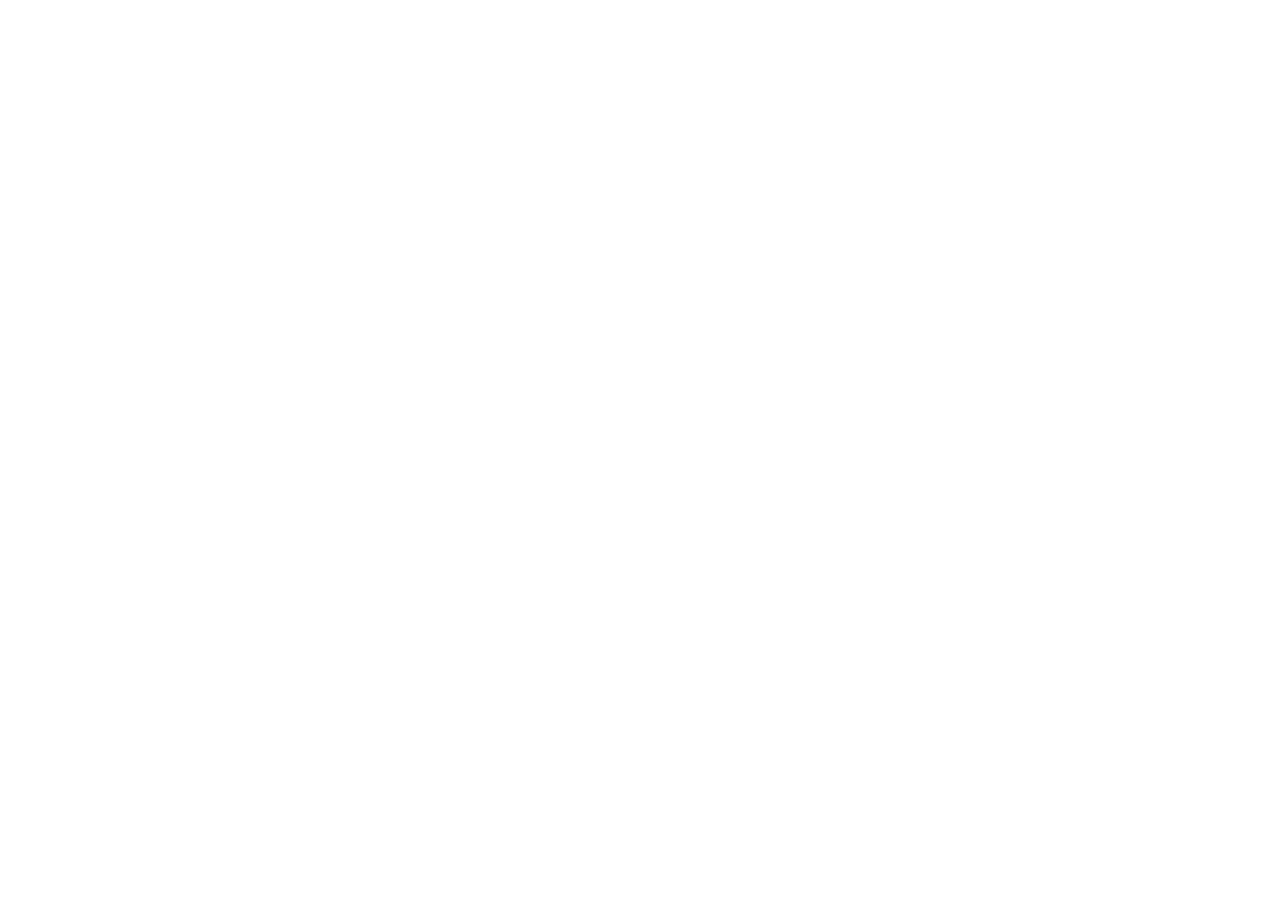
==== index1.html @ 04bc7d17 "change" ====
<!DOCTYPE html>
<html lang="en">

<head>
    <meta charset="UTF-8">
    <meta name="viewport" content="width=+, initial-scale=1.0">
    <title>Document</title>
    <link rel="stylesheet" href="./assets/css/style1.css">
    <link href="https://cdn.jsdelivr.net/npm/bootstrap@5.3.2/dist/css/bootstrap.min.css" rel="stylesheet"
        integrity="sha384-T3c6CoIi6uLrA9TneNEoa7RxnatzjcDSCmG1MXxSR1GAsXEV/Dwwykc2MPK8M2HN" crossorigin="anonymous">
</head>

<body>





    <script src="https://cdn.jsdelivr.net/npm/bootstrap@5.3.2/dist/js/bootstrap.bundle.min.js"
        integrity="sha384-C6RzsynM9kWDrMNeT87bh95OGNyZPhcTNXj1NW7RuBCsyN/o0jlpcV8Qyq46cDfL"
        crossorigin="anonymous"></script>
</body>

</html>
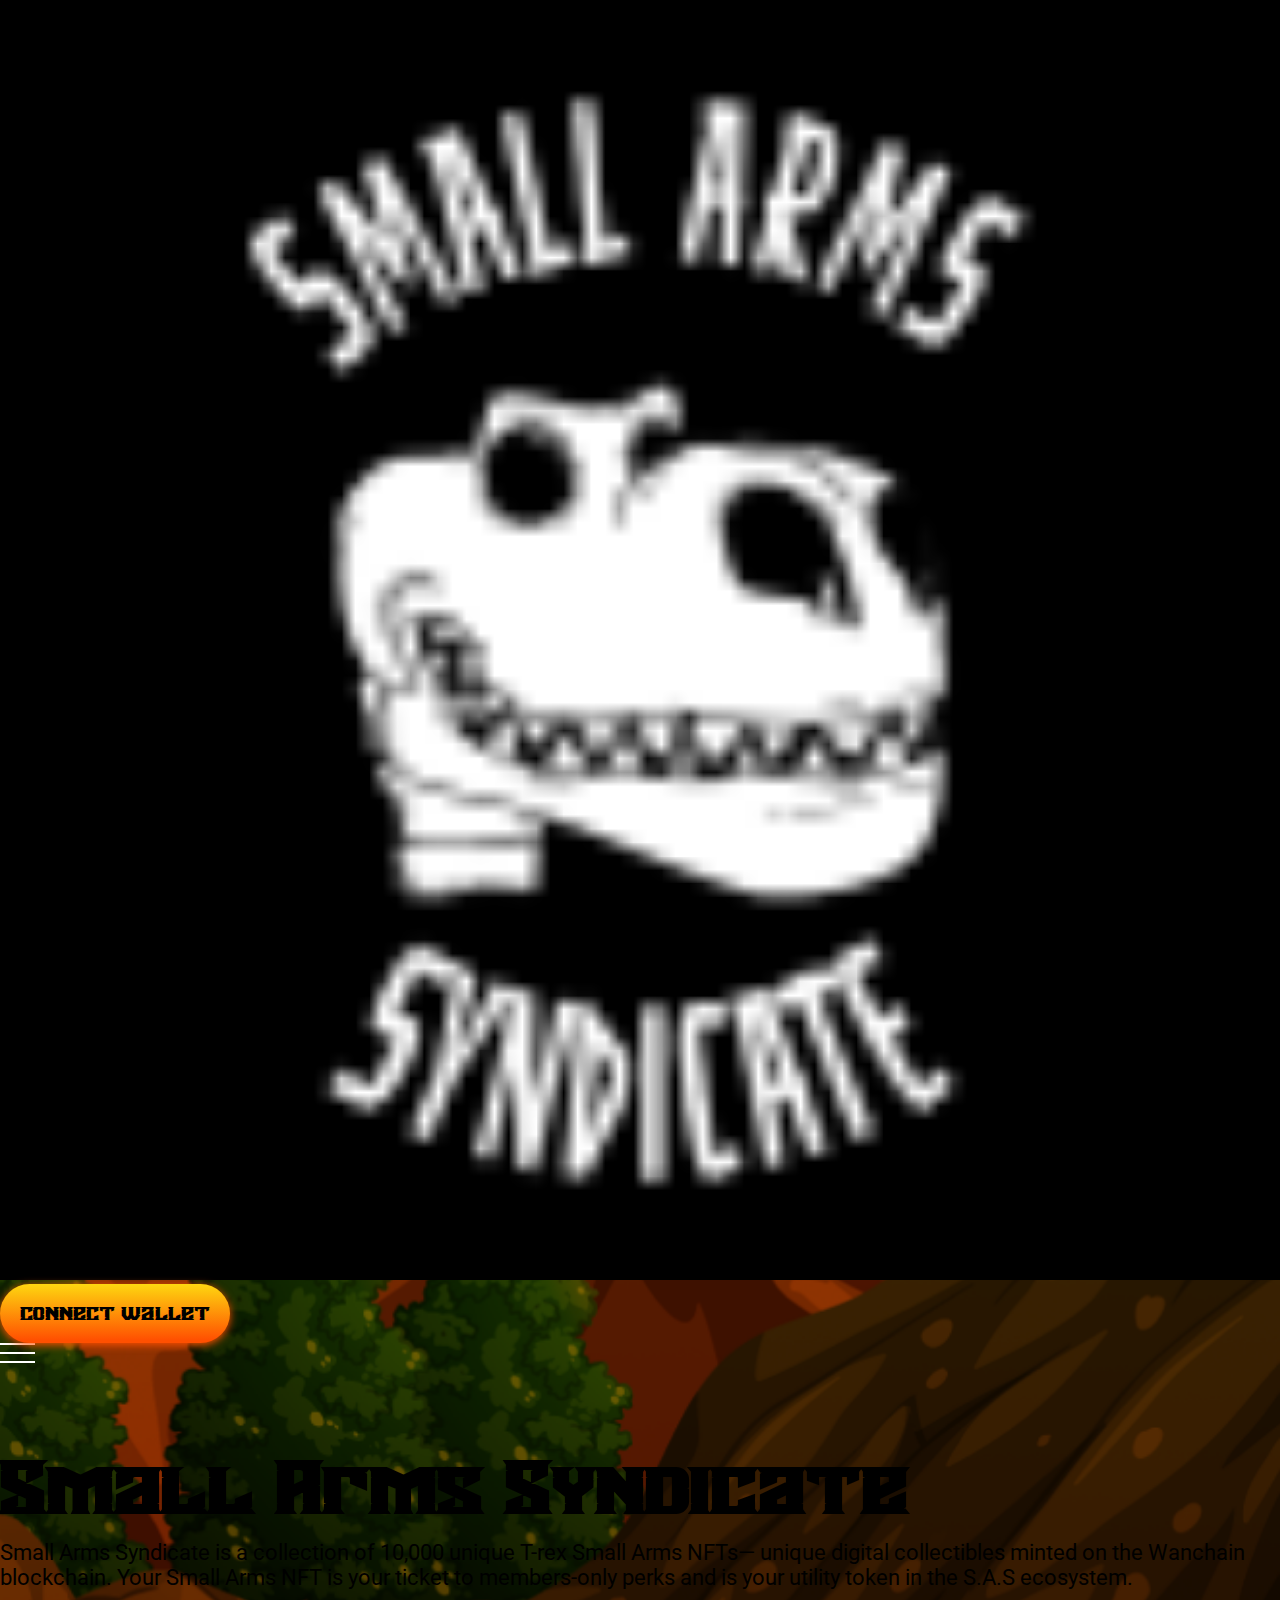
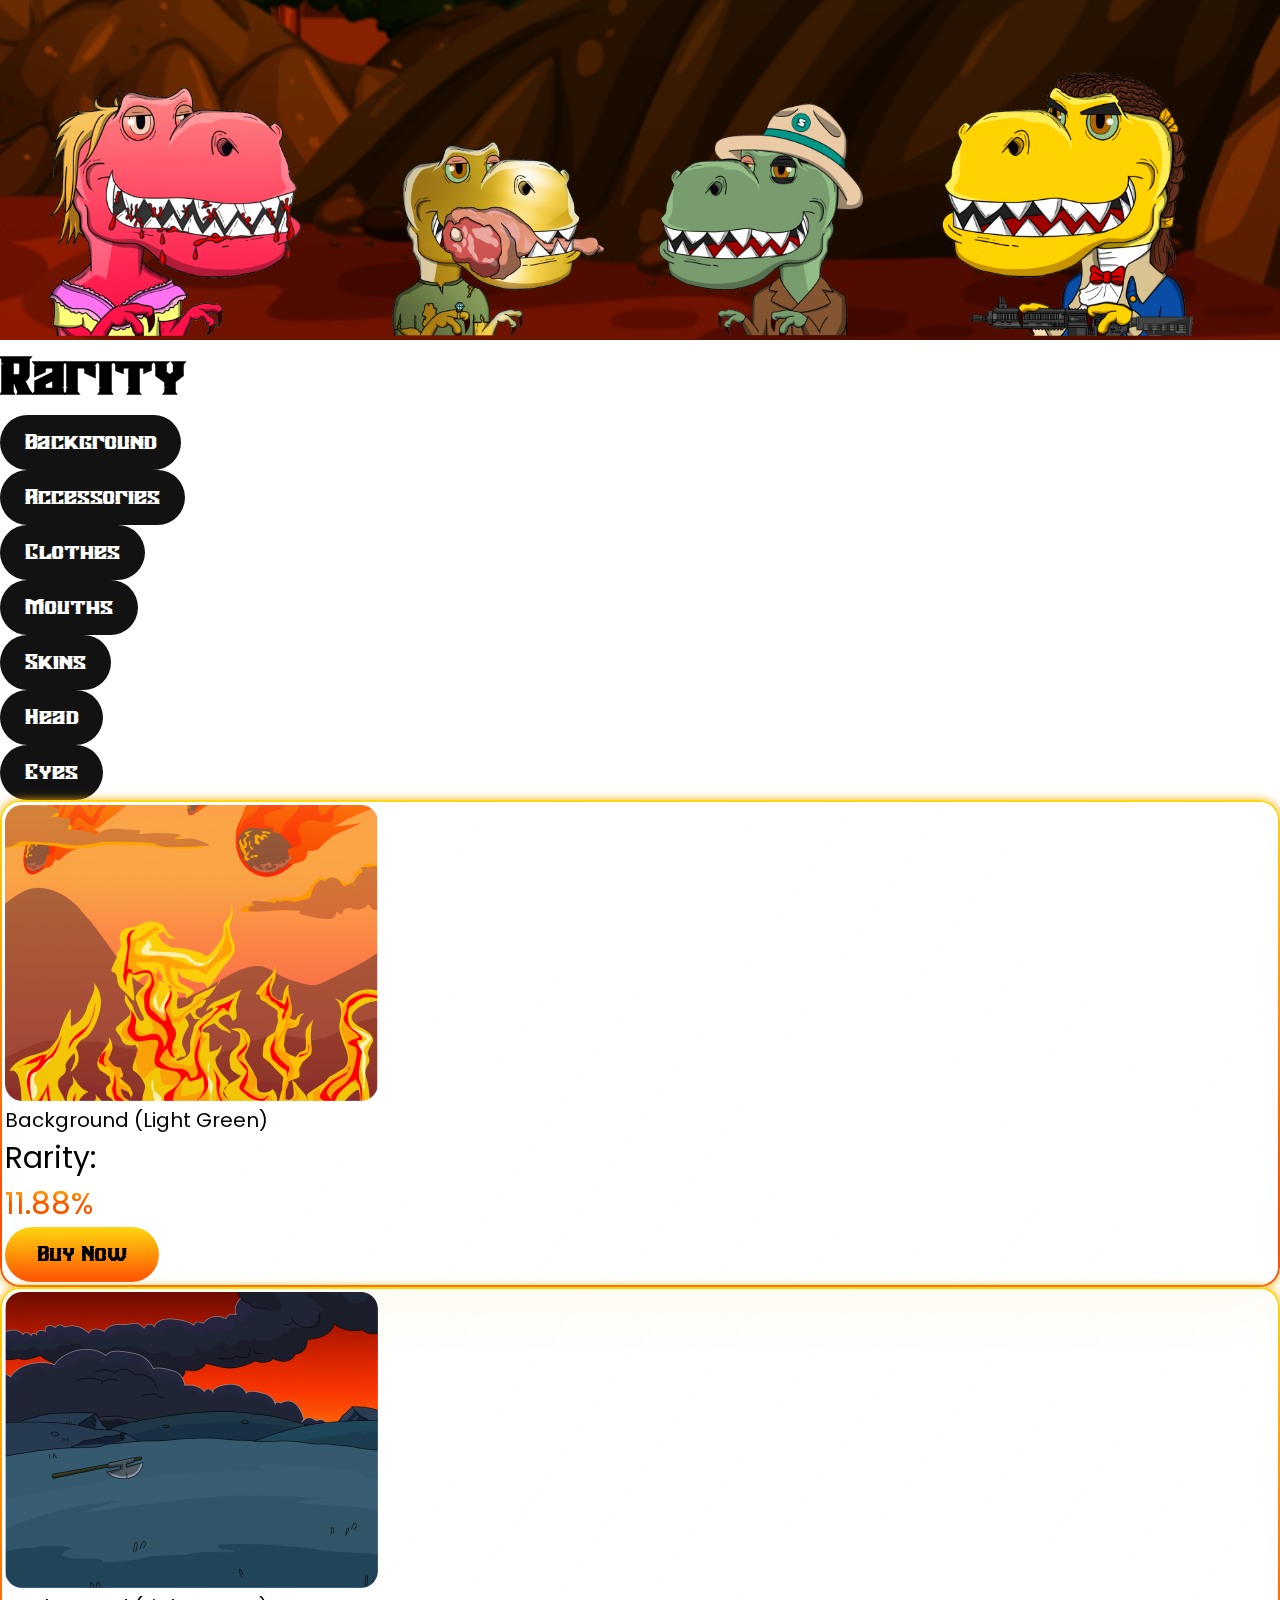
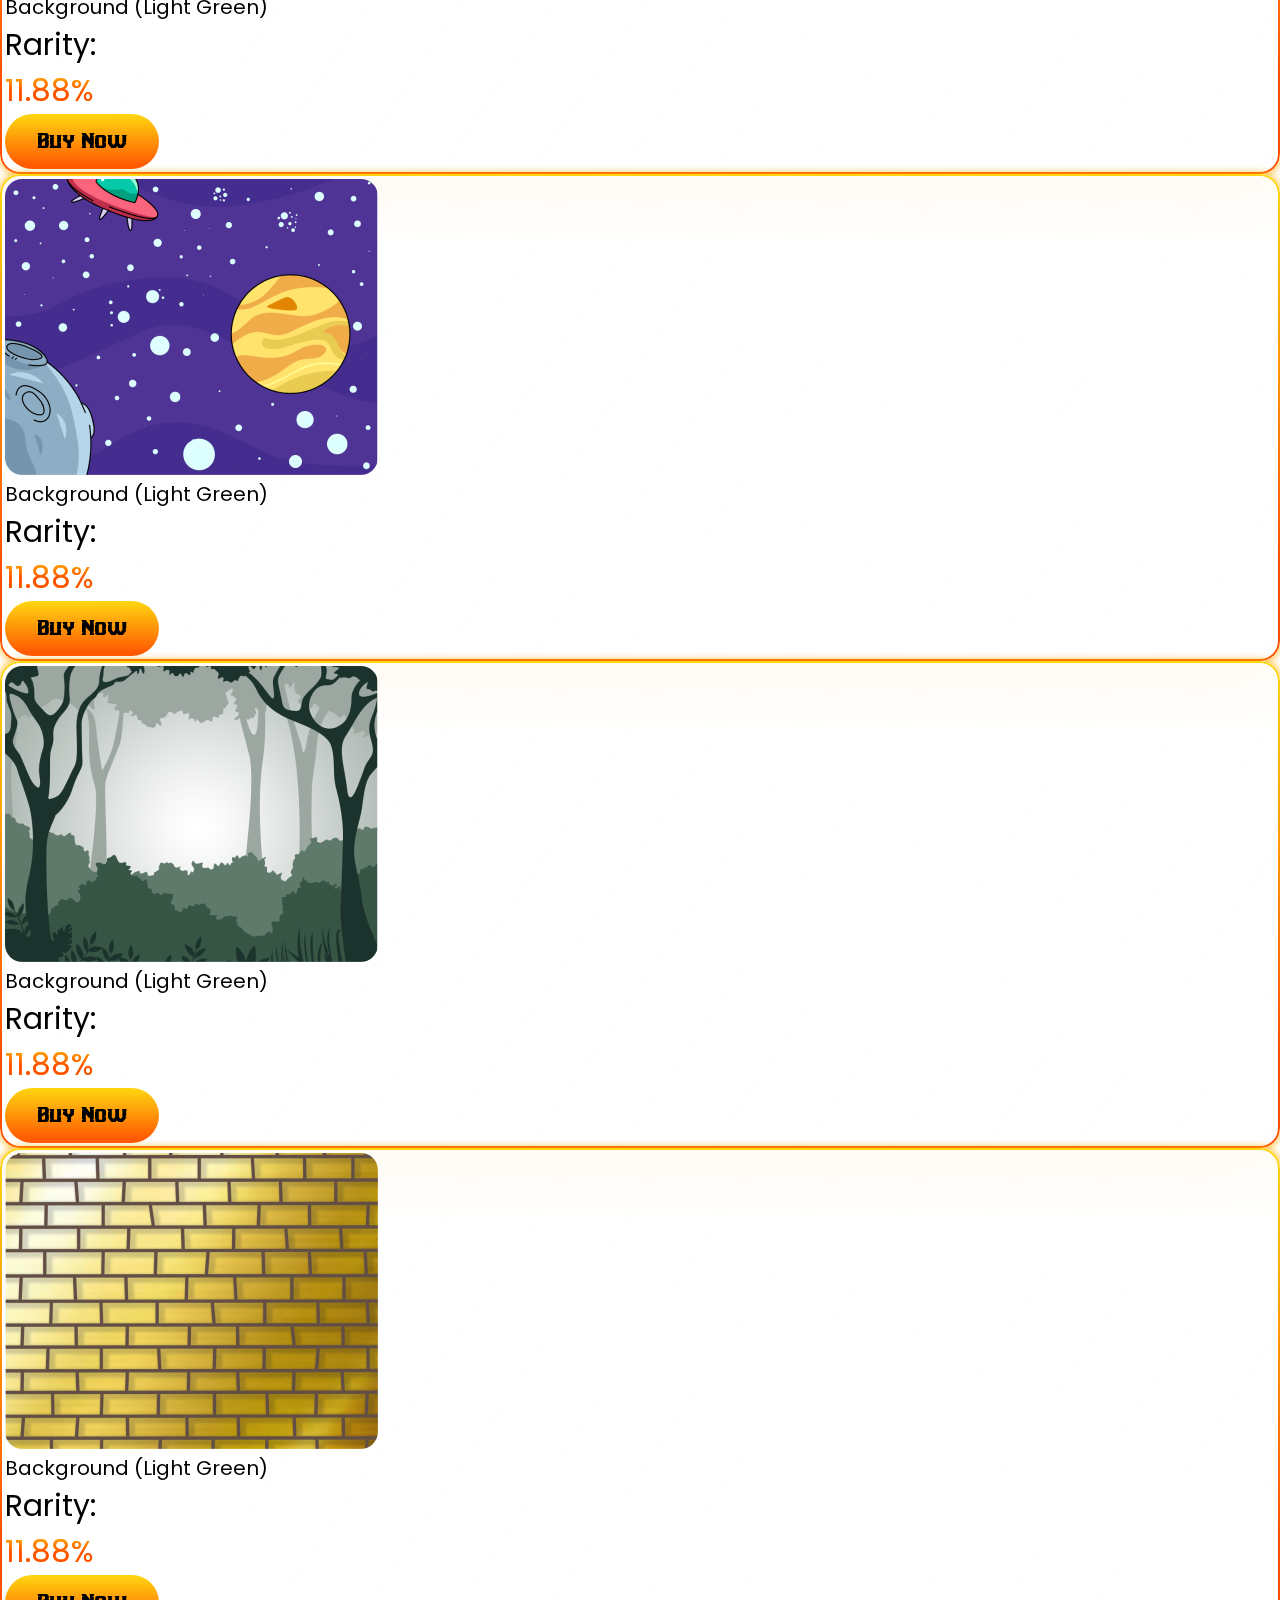
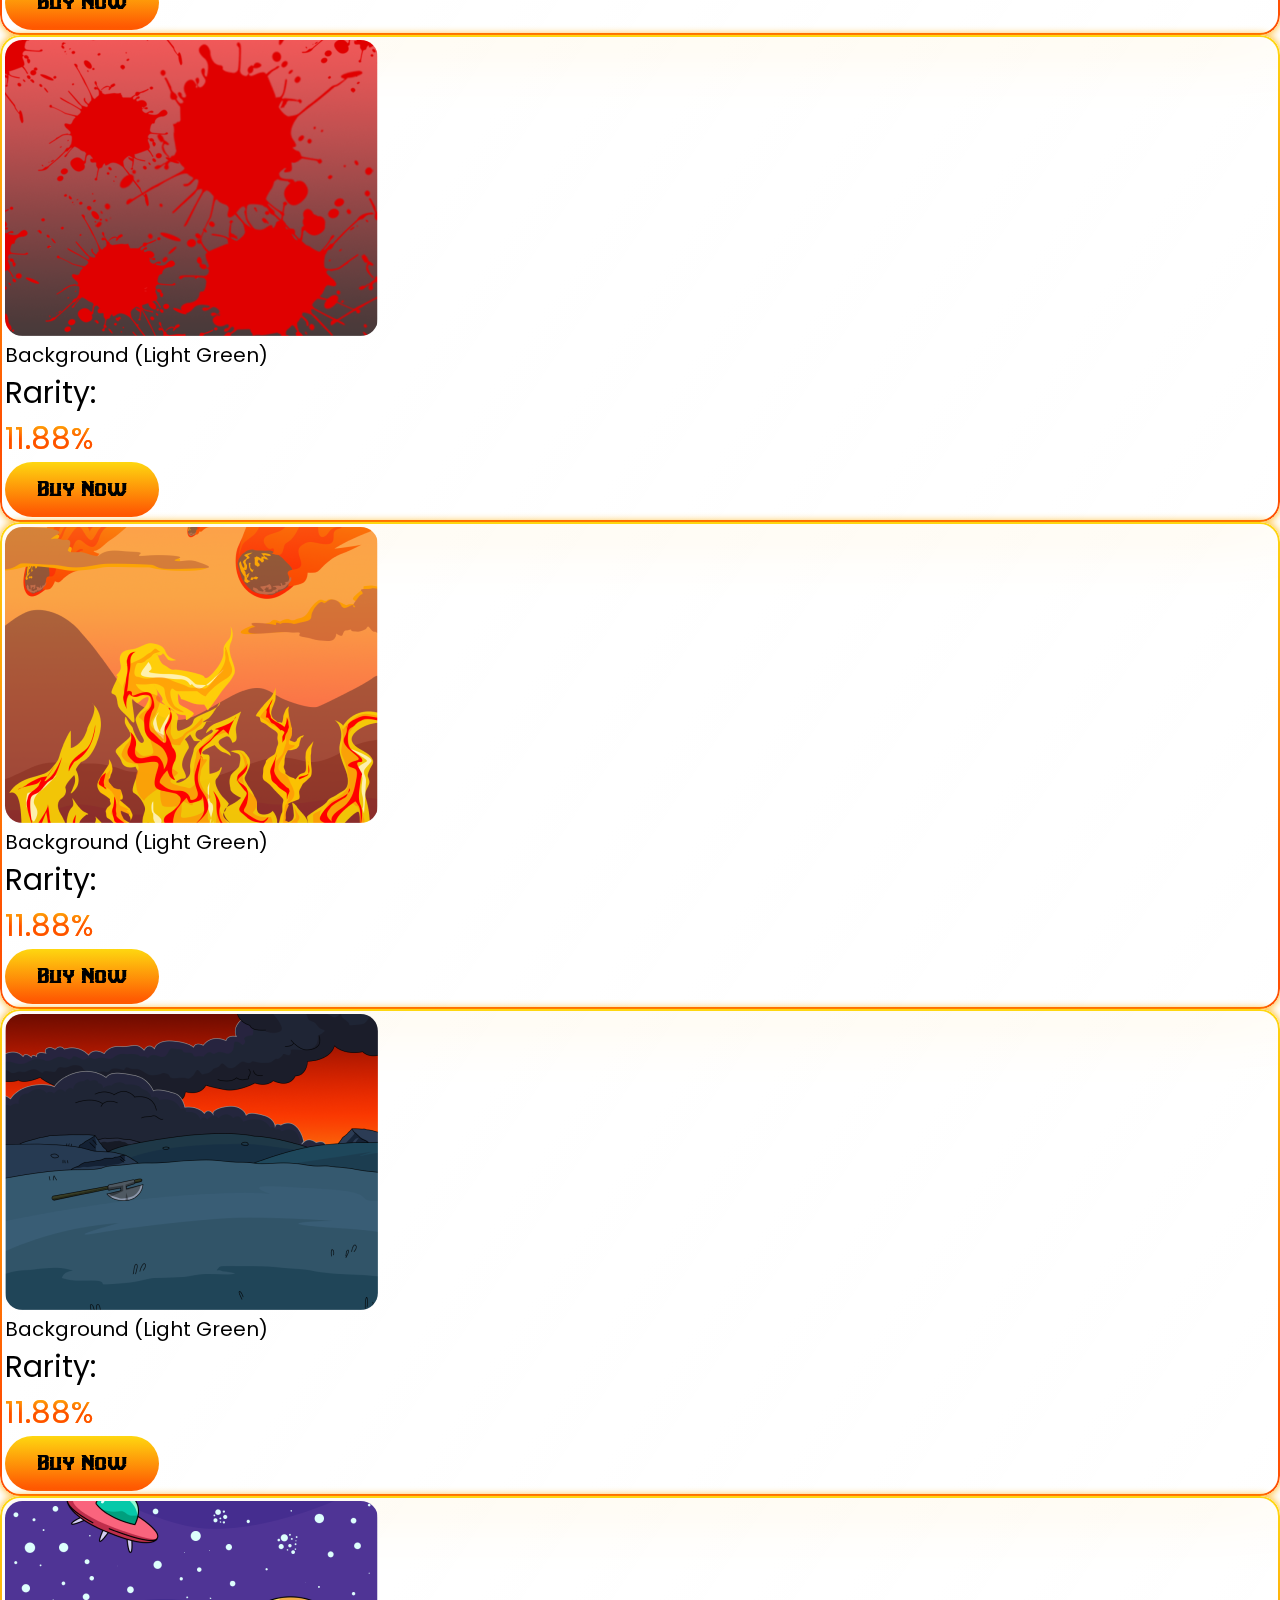
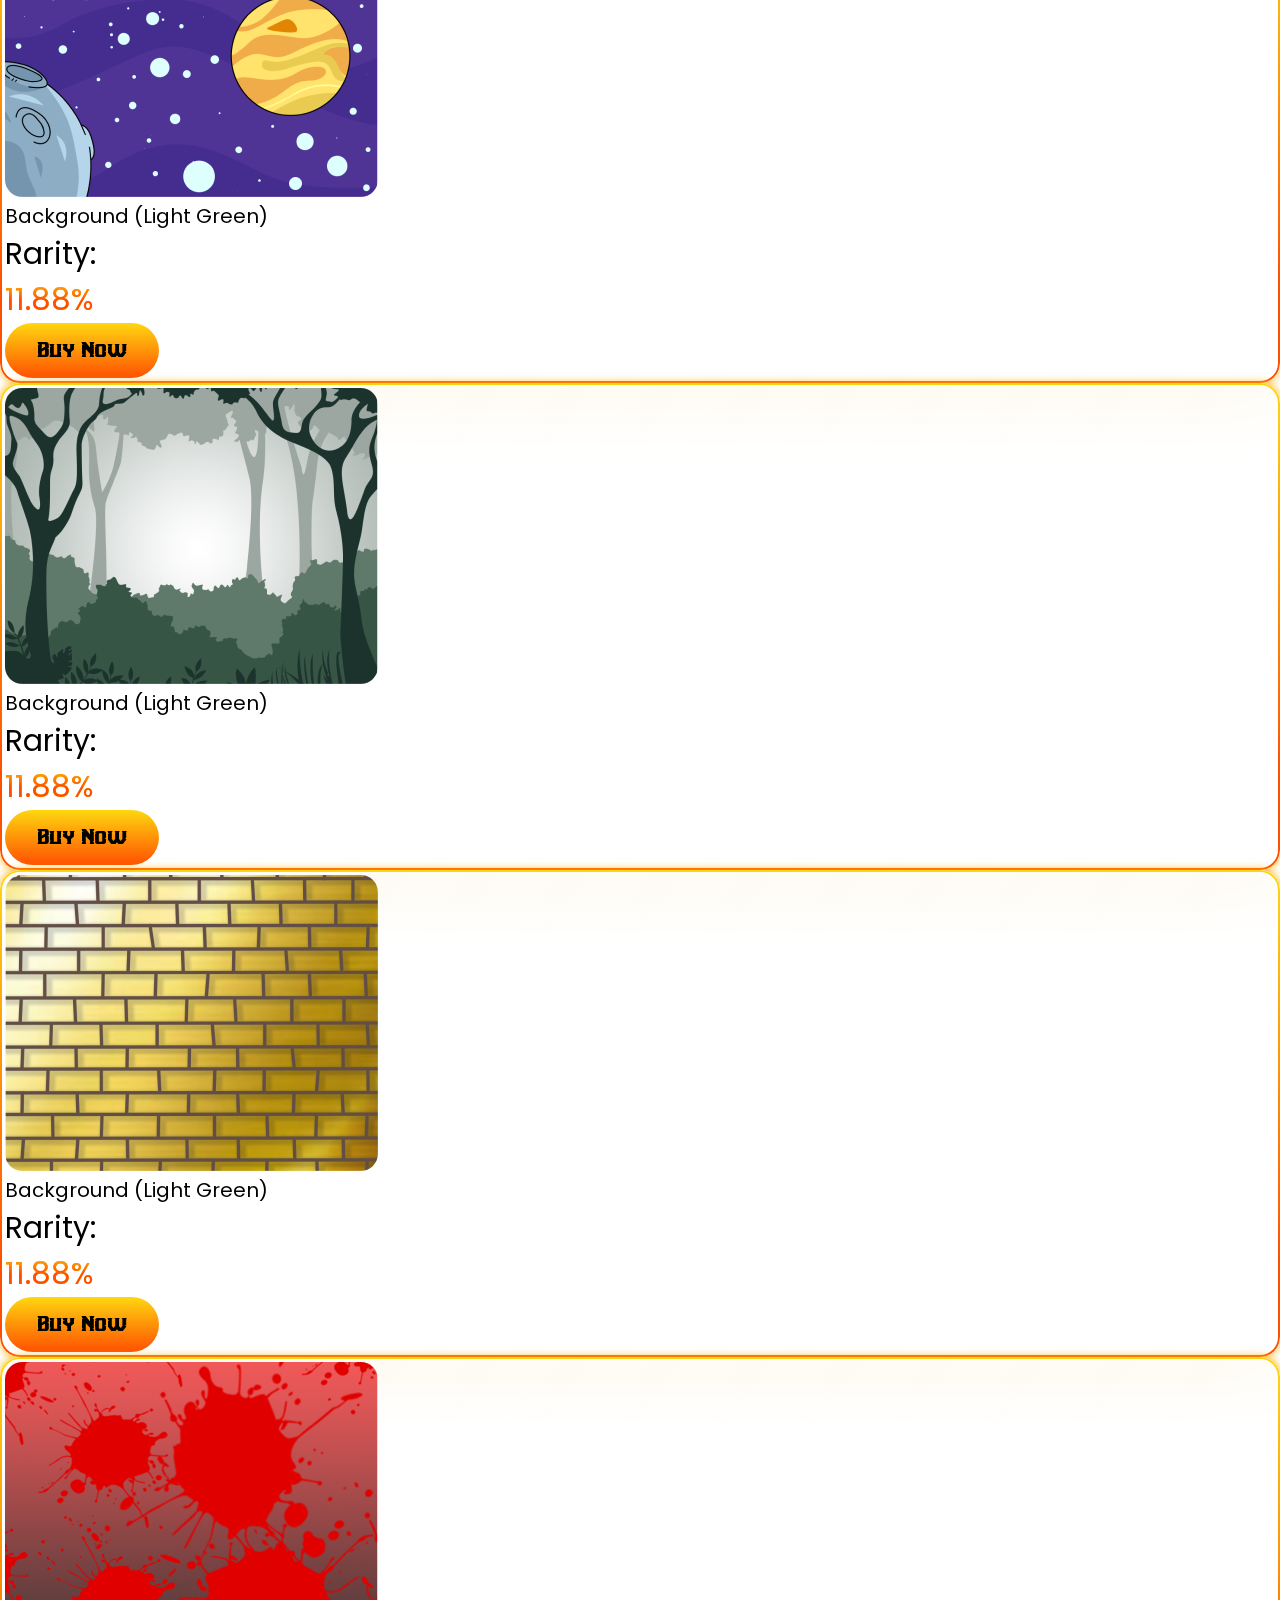
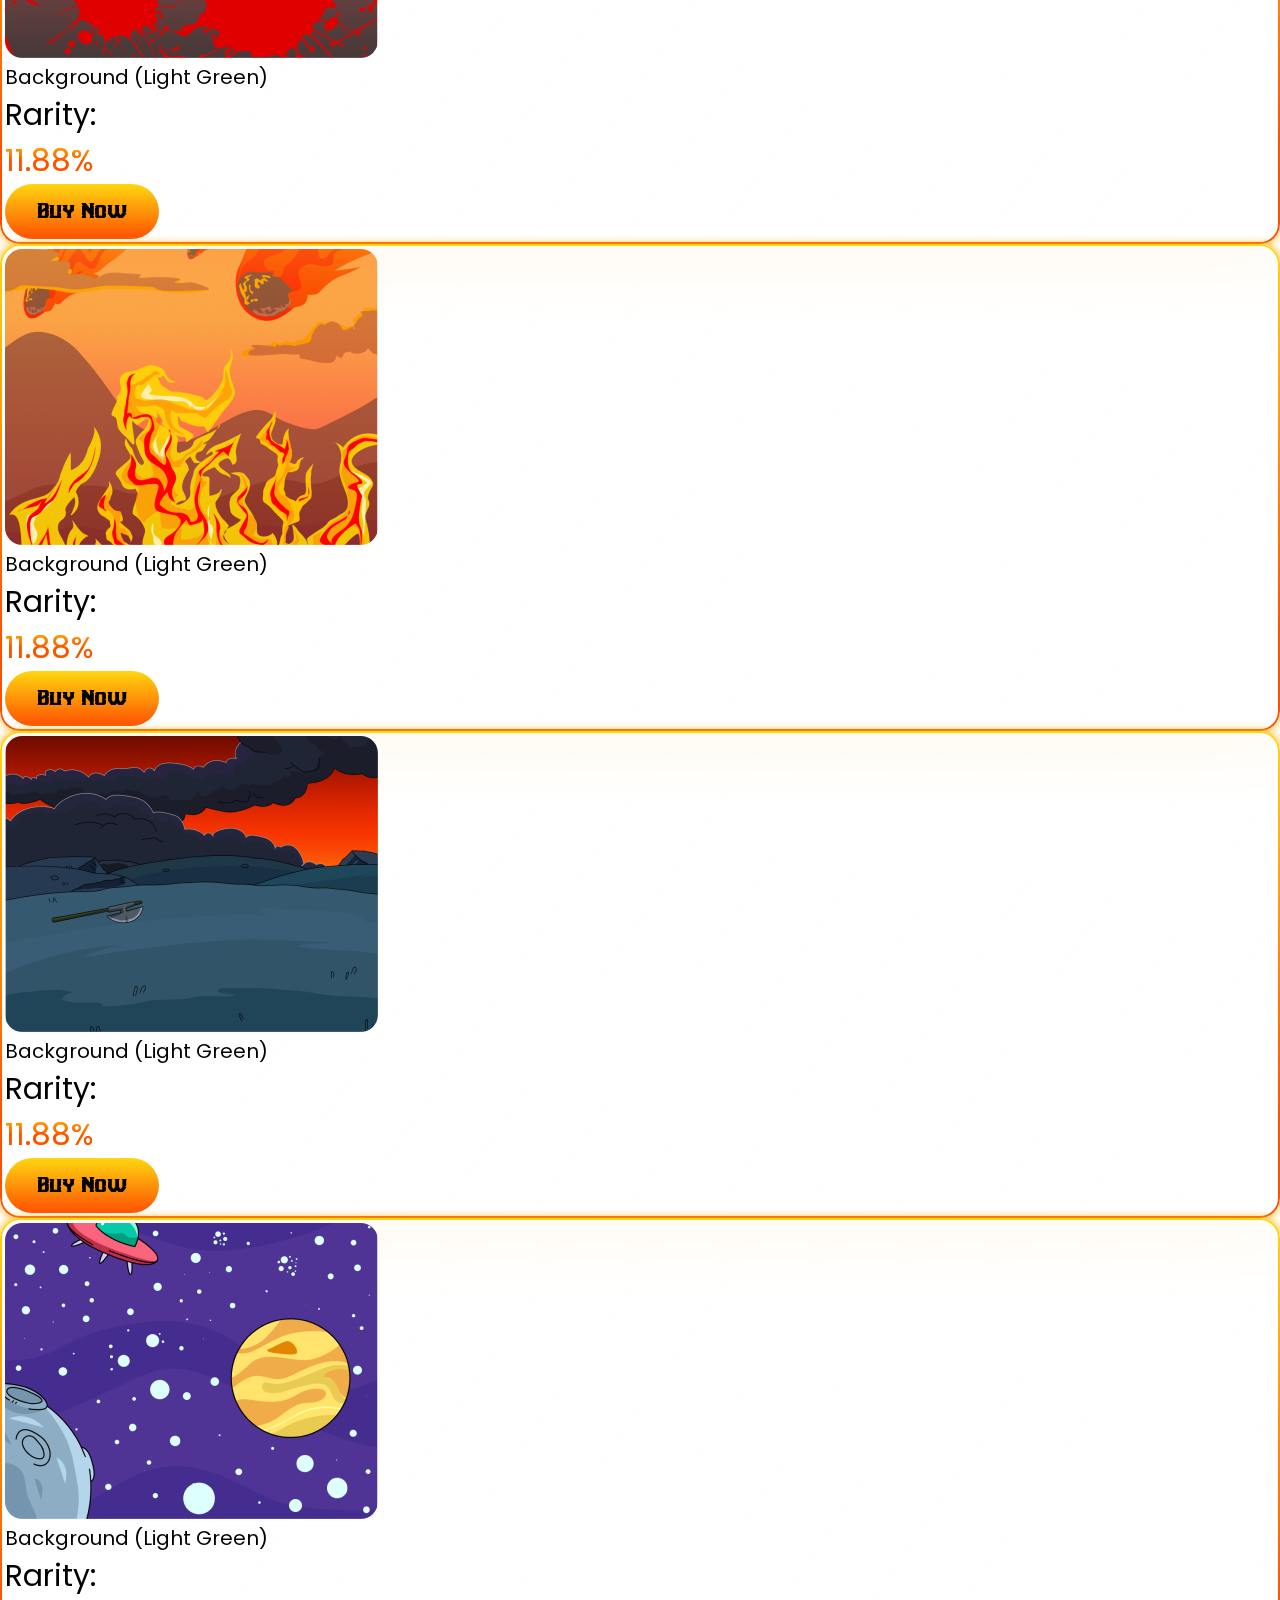
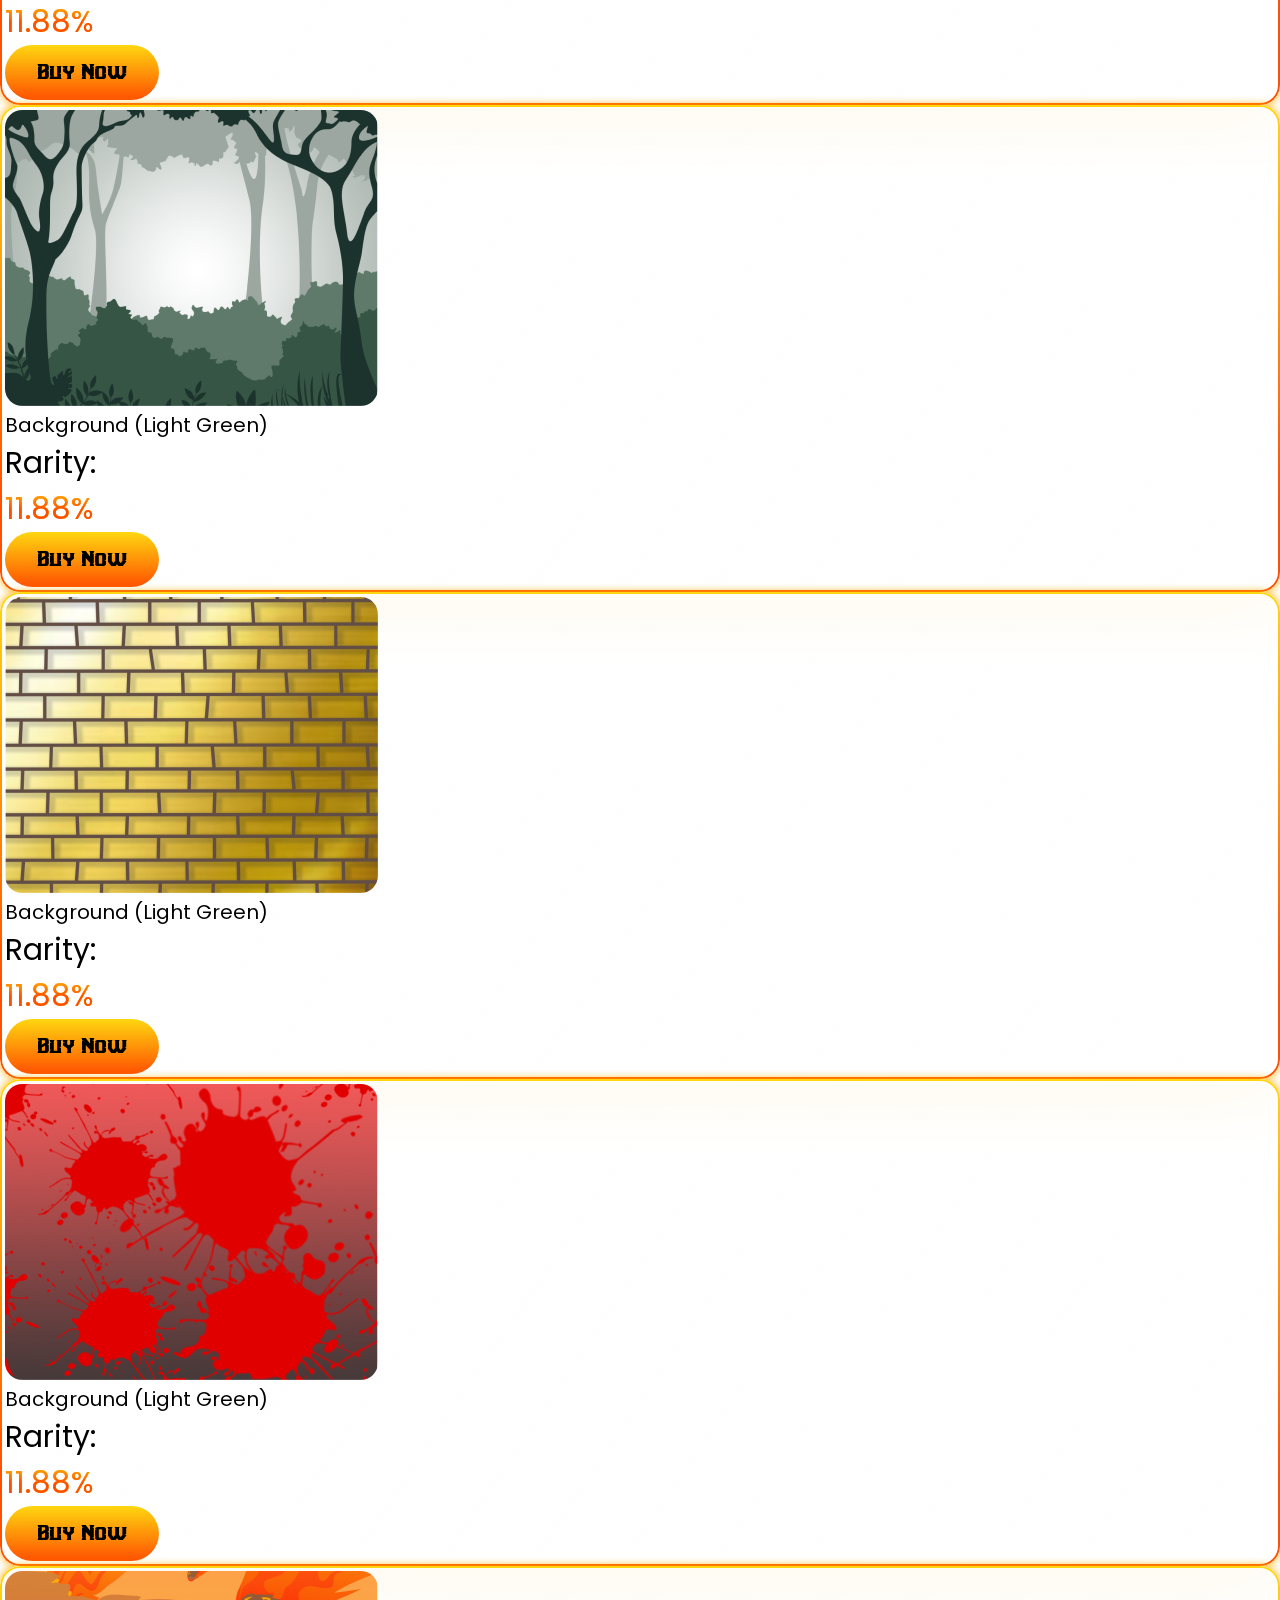
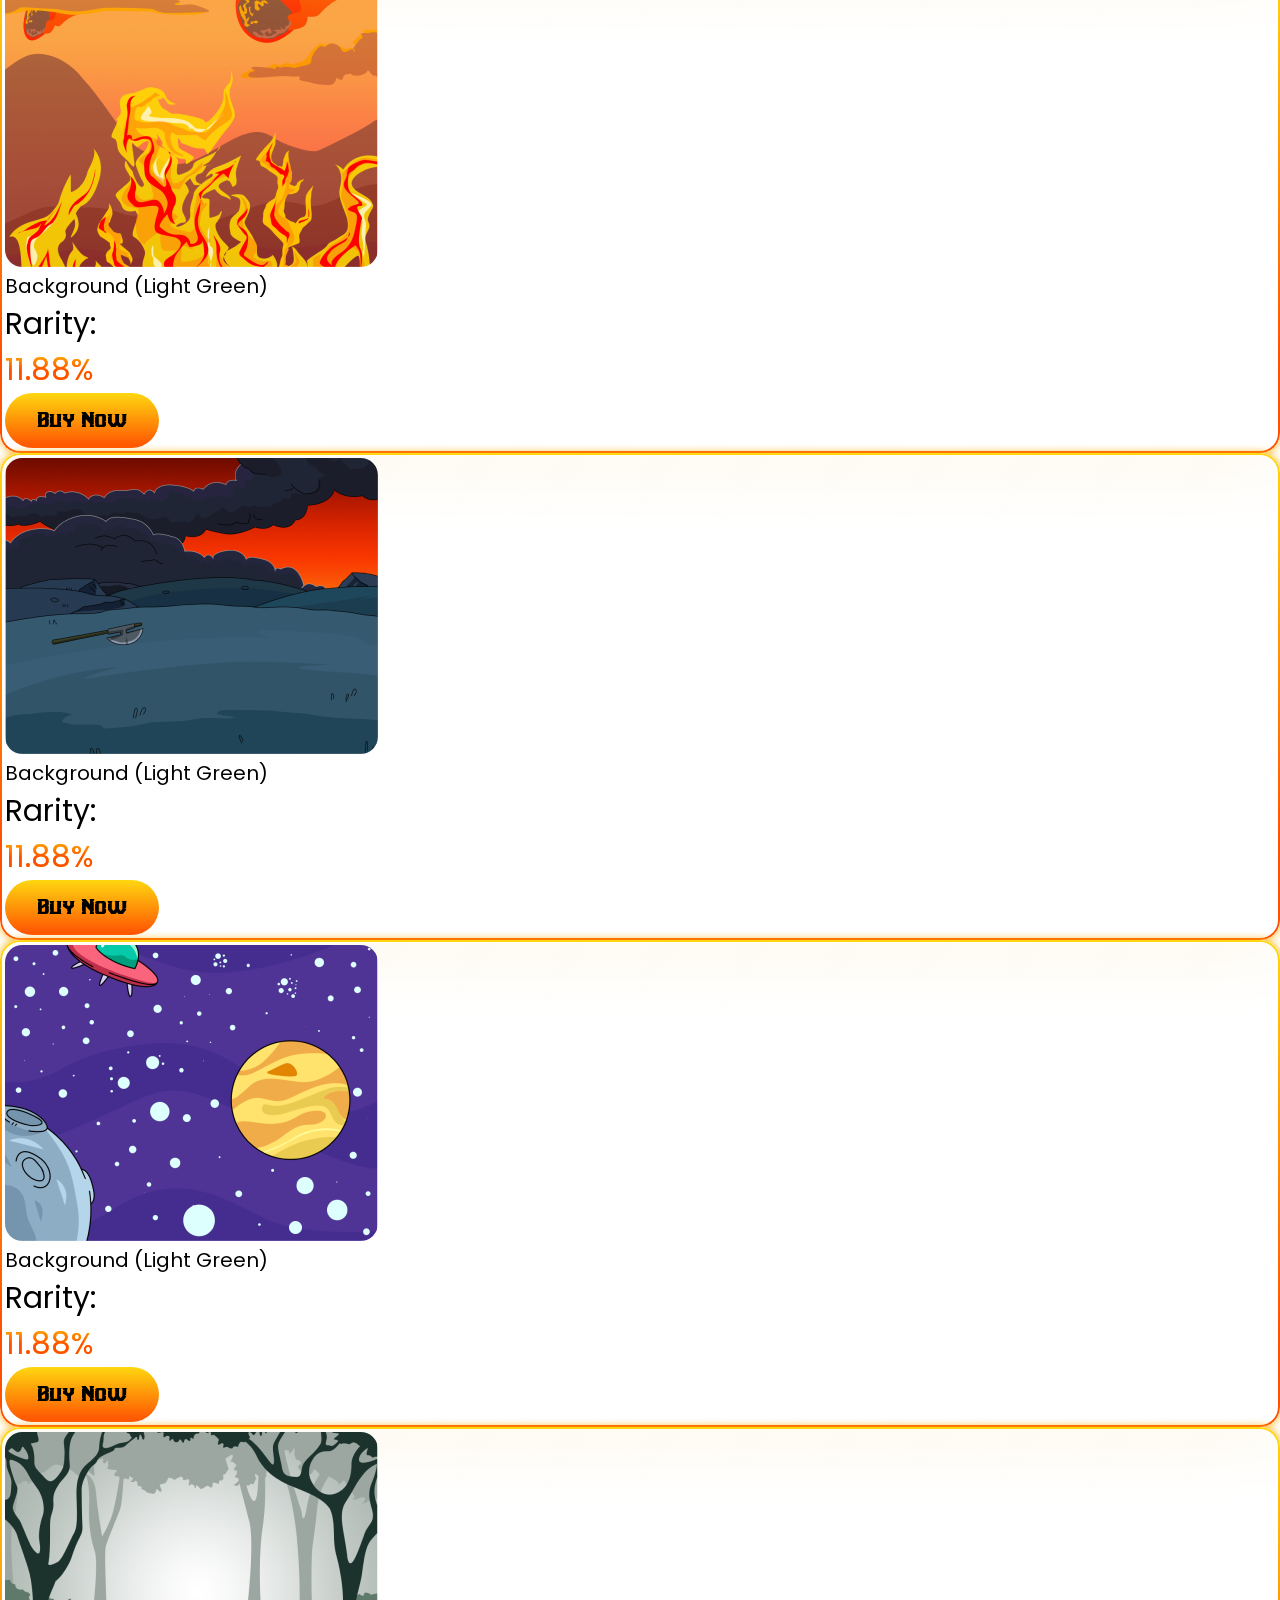
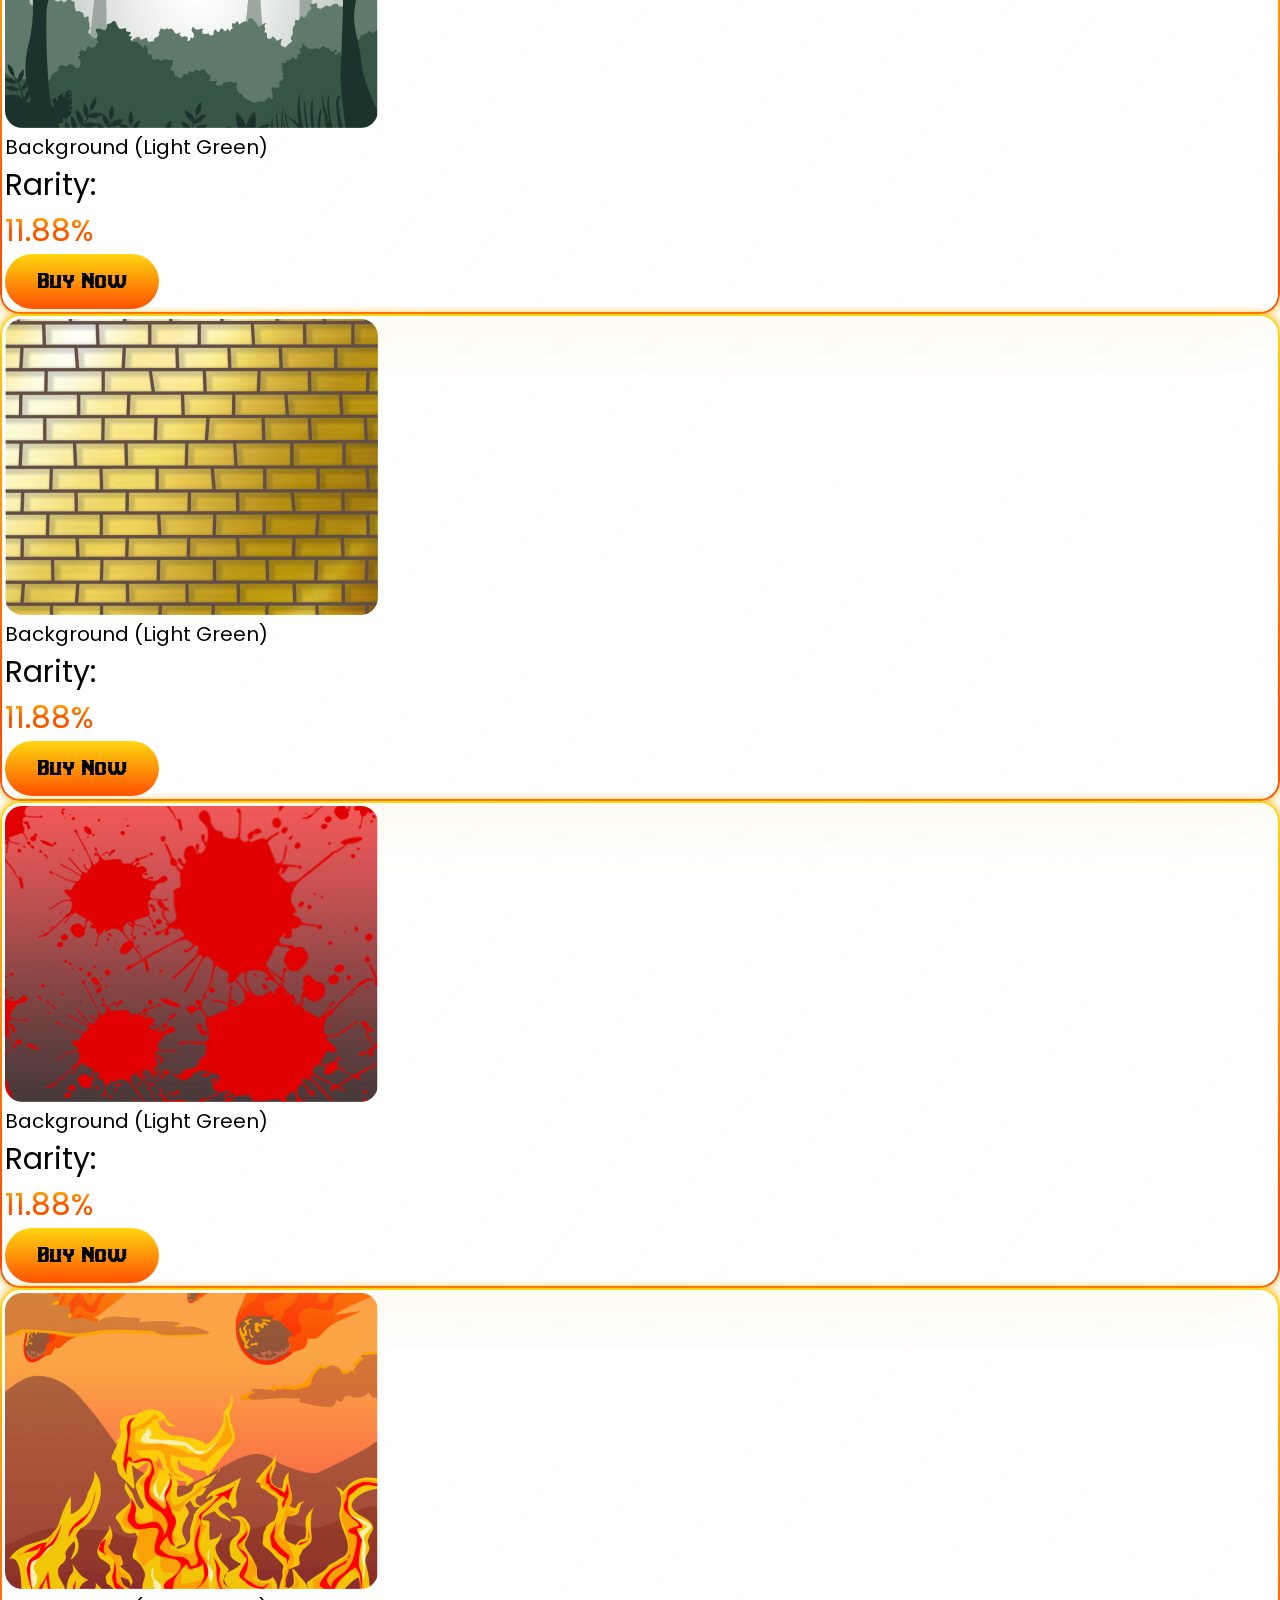
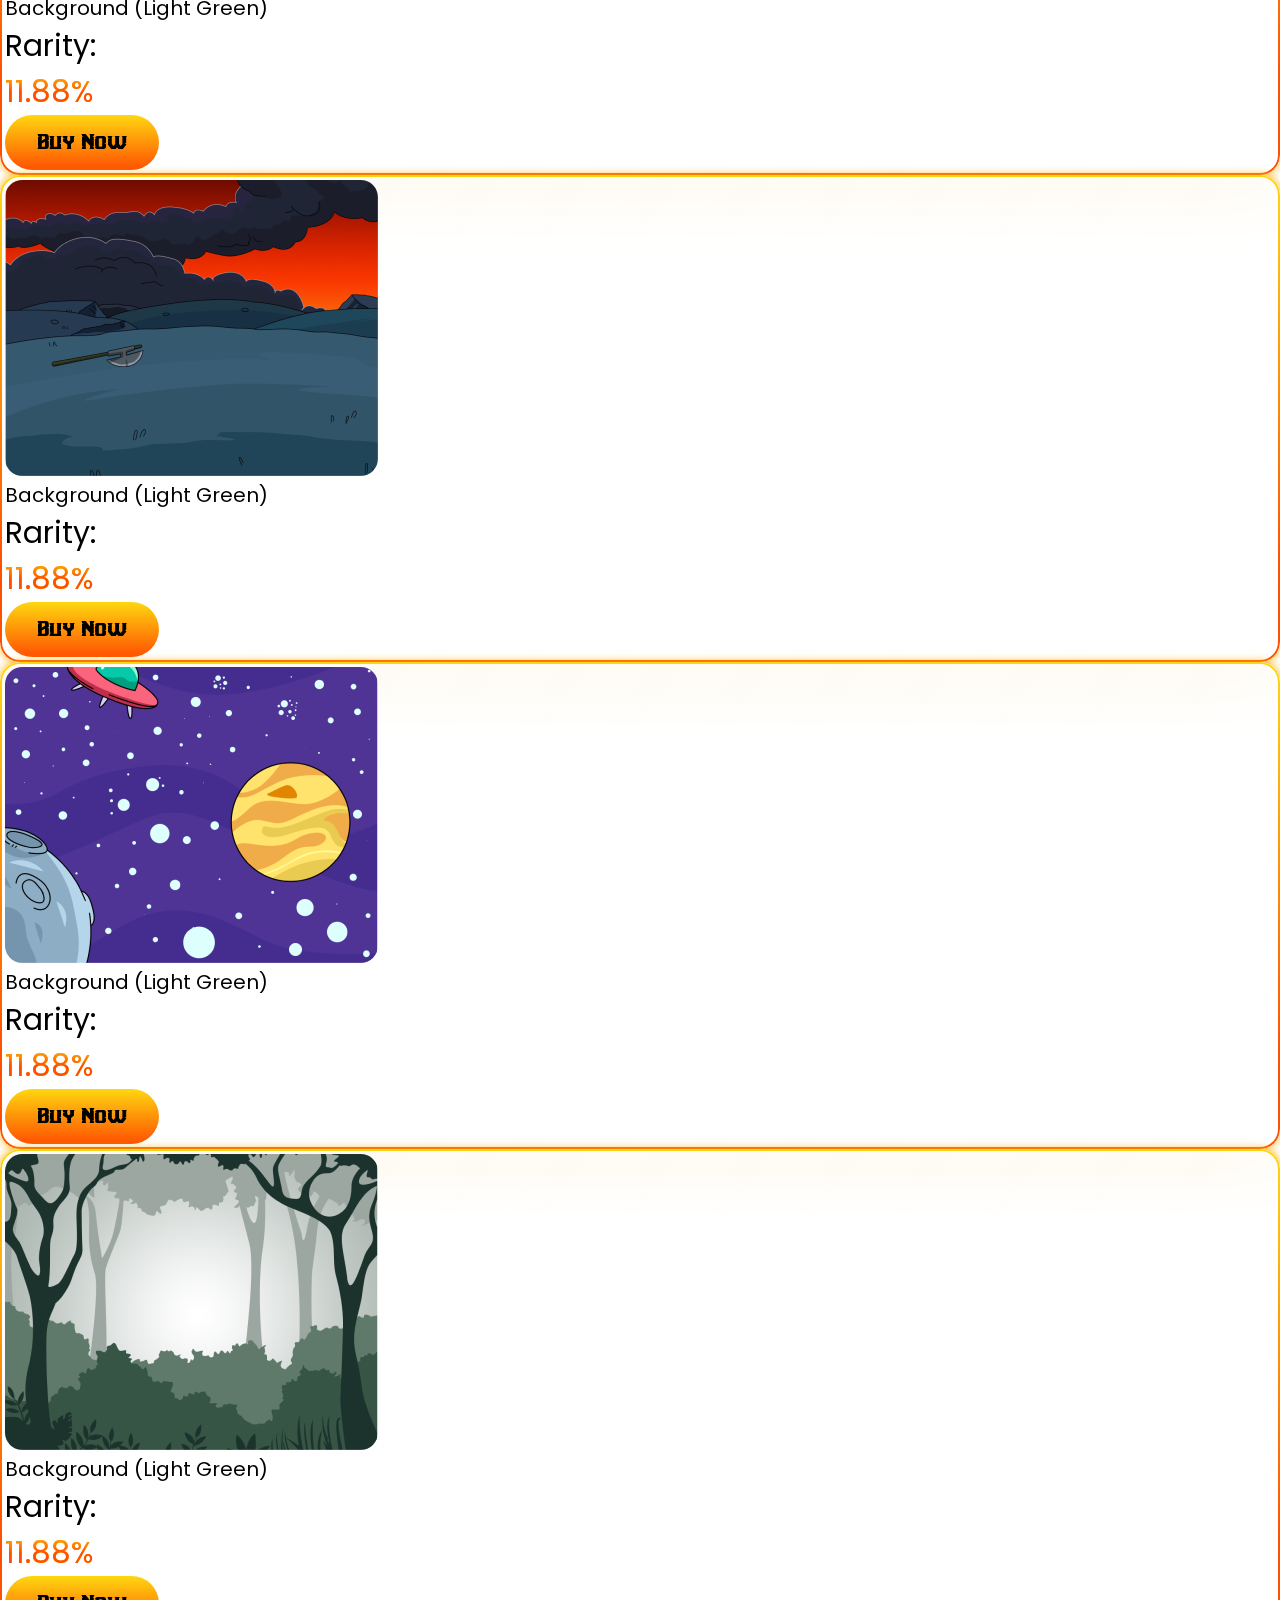
==== commit 067c2cdf: "secction-added" ====
--- a/index1.html
+++ b/index1.html
@@ -3,14 +3,983 @@
 
 <head>
     <meta charset="UTF-8">
-    <meta name="viewport" content="width=+, initial-scale=1.0">
-    <title>Document</title>
+    <meta name="viewport" content="width=device-width, initial-scale=1.0">
+    <title>Small-Arms-Syndicate</title>
     <link rel="stylesheet" href="./assets/css/style1.css">
+    <link rel="stylesheet" href="./assets/css/root.css">
     <link href="https://cdn.jsdelivr.net/npm/bootstrap@5.3.2/dist/css/bootstrap.min.css" rel="stylesheet"
         integrity="sha384-T3c6CoIi6uLrA9TneNEoa7RxnatzjcDSCmG1MXxSR1GAsXEV/Dwwykc2MPK8M2HN" crossorigin="anonymous">
 </head>
 
 <body>
+    <header class="header-bg d-flex flex-column min-vh_100">
+        <nav class="nav-section bg-black position-sticky z-1">
+            <div class="container d-flex  align-items-center justify-content-between">
+                <a href="#"><img src="./assets/image/Logo1.png" alt="logo" class="w_100 nav-logo"></a>
+                <div class="d-flex align-items-center gap-75 navbar">
+                    <ul class="d-flex mb-0 ps-0 gap-35 align-items-center" id="navbar">
+                        <li><a href="#" class="fs_sm fw-normal text-white text-capitalize ff_primary position-relative underline">BUY A SAS</a></li>
+                        <li><a href="#" class="fs_sm fw-normal text-white text-capitalize ff_primary position-relative underline">RoadMap</a></li>
+                        <li><a href="#" class="fs_sm fw-normal text-white text-capitalize ff_primary position-relative underline">team</a></li>
+                        <li><a href="#" class="fs_sm fw-normal text-white text-capitalize ff_primary position-relative underline">Rarity</a></li>
+                        <li><a href="#" class="fs_sm fw-normal text-white text-capitalize ff_primary position-relative underline">Stash</a></li>
+                        <li><a href="#" class="fs_sm fw-normal text-white text-capitalize ff_primary position-relative underline">Syndicate Game</a>
+                        </li>
+                        <li><a href="#"
+                                class="my-nav-butn d-xxl-none  fs-md ff_primary text-white fw-normal text-capitalize">
+                                connect wallet
+                            </a>
+                        </li>
+                    </ul>
+                    <button
+                        class="my-nav-butn fs_md d-none d-xxl-block ff_primary text-white fw-normal text-capitalize">
+                        connect wallet
+                    </button>
+                </div>
+                <label class="menu-box d-xxl-none z-1" onclick="opennav()">
+                    <span class="line1"></span>
+                    <span class="line2"></span>
+                    <span class="line3"></span>
+                </label>
+            </div>
+        </nav>
+        <div class="hero d-flex flex-grow-1 position-relative">
+            <div class="container">
+                <div class="text-group">
+                    <h1 class="fs_xxl ff_primary text-white fw-normal text-center line-height-143 pt_4 pt-106">Small
+                        Arms
+                        Syndicate</h1>
+                    <p class="text-center text-white fs_md1s ff_tertiary fw-medium mb-0">Small Arms Syndicate is a
+                        collection
+                        of
+                        10,000 unique T-rex Small Arms NFTs— unique digital <span class="d-lg-block"></span>
+                        collectibles
+                        minted on the
+                        Wanchain blockchain. Your Small Arms NFT is your ticket to <span class="d-lg-block"></span>
+                        members-only perks and is your utility token in the S.A.S
+                        ecosystem.
+                    </p>
+                </div>
+            </div>
+            <img src="./assets/image/herod1.png" alt="img1" class="position-absolute syndicate-1 w_27vw">
+            <img src="./assets/image/herod2.png" alt="img2" class="position-absolute syndicate-2 w_21vw">
+            <img src="./assets/image/herod3.png" alt="img3" class="position-absolute syndicate-3 w_21vw">
+            <img src="./assets/image/herod4.png" alt="img4" class="position-absolute syndicate-4 w_27vw">
+
+
+        </div>
+    </header>
+    <section class="rarity bg-black pt-5">
+        <div class="container">
+            <h2 class="fs_xls text-white ff_primary fw-normal text-capitalize mb-5 text-center">Rarity</h2>
+            <ul class="nav nav-pills d-flex justify-content-center gap-28 mb-3" id="pills-tab" role="tablist">
+                <li role="presentation">
+                    <button class="my-nav-button active" id="pills-Background-tab" data-bs-toggle="pill"
+                        data-bs-target="#pills-Background" type="button" role="tab" aria-controls="pills-Background"
+                        aria-selected="true">Background</button>
+                </li>
+                <li role="presentation">
+                    <button class="my-nav-button" id="pills-Accessories-tab" data-bs-toggle="pill"
+                        data-bs-target="#pills-Accessories" type="button" role="tab" aria-controls="pills-Accessories"
+                        aria-selected="false">Accessories</button>
+                </li>
+                <li role="presentation">
+                    <button class="my-nav-button" id="pills-Clothes-tab" data-bs-toggle="pill"
+                        data-bs-target="#pills-Clothes" type="button" role="tab" aria-controls="pills-Clothes"
+                        aria-selected="false">Clothes</button>
+                </li>
+                <li role="presentation">
+                    <button class="my-nav-button" id="pills-Mouths-tab" data-bs-toggle="pill"
+                        data-bs-target="#pills-Mouths" type="button" role="tab" aria-controls="pills-Mouths"
+                        aria-selected="false">Mouths</button>
+                </li>
+                <li role="presentation">
+                    <button class="my-nav-button" id="pills-Skins-tab" data-bs-toggle="pill"
+                        data-bs-target="#pills-Skins" type="button" role="tab" aria-controls="pills-Skins"
+                        aria-selected="false">Skins</button>
+                </li>
+                <li role="presentation">
+                    <button class="my-nav-button" id="pills-Head-tab" data-bs-toggle="pill" data-bs-target="#pills-Head"
+                        type="button" role="tab" aria-controls="pills-Head" aria-selected="false">Head</button>
+                </li>
+                <li role="presentation">
+                    <button class="my-nav-button" id="pills-Eyes-tab" data-bs-toggle="pill" data-bs-target="#pills-Eyes"
+                        type="button" role="tab" aria-controls="pills-Eyes" aria-selected="false">Eyes</button>
+                </li>
+            </ul>
+            <div class="tab-content" id="pills-tabContent">
+                <div class="tab-pane fade show active" id="pills-Background" role="tabpanel"
+                    aria-labelledby="pills-Background-tab" tabindex="0">
+                    <div class="row justify-content-center">
+                        <div class="col-xl-4 col-md-6 col-sm-10 mb-4">
+                            <div class="my-card p-4">
+                                <img src="./assets/image/navtb1.png" alt="image" class="nav-img-rad w-100">
+                                <p class="text-white fs_md ff_secondary fw-medium text-capitalize pt-4">Background
+                                    (Light
+                                    Green)
+                                </p>
+                                <p class="text-white text-capitalize ff_secondary fw-semibold fs_lg">Rarity:</p>
+                                <div class="d-flex align-items-center justify-content-between">
+                                    <p class="amount  text-capitalize ff_secondary fw-semibold fs_lg mb-0">11.88%</p>
+                                    <button class="buy-butn fs_md fw-normal ff_primary text-capitalize text-white">Buy
+                                        Now</button>
+                                </div>
+                            </div>
+                        </div>
+                        <div class="col-xl-4 col-md-6 col-sm-10 mb-4">
+                            <div class="my-card p-4">
+                                <img src="./assets/image/navtb2.png" alt="image" class="nav-img-rad w-100">
+                                <p class="text-white fs_md ff_secondary fw-medium text-capitalize pt-4">Background
+                                    (Light
+                                    Green)
+                                </p>
+                                <p class="text-white text-capitalize ff_secondary fw-semibold fs_lg">Rarity:</p>
+                                <div class="d-flex align-items-center justify-content-between">
+                                    <p class="amount  text-capitalize ff_secondary fw-semibold fs_lg mb-0">11.88%</p>
+                                    <button class="buy-butn fs_md fw-normal ff_primary text-capitalize text-white">Buy
+                                        Now</button>
+                                </div>
+                            </div>
+                        </div>
+                        <div class="col-xl-4 col-md-6 col-sm-10 mb-4">
+                            <div class="my-card p-4">
+                                <img src="./assets/image/navtb3.png" alt="image" class="nav-img-rad w-100">
+                                <p class="text-white fs_md ff_secondary fw-medium text-capitalize pt-4 ">Background
+                                    (Light
+                                    Green)</p>
+                                <p class="text-white text-capitalize ff_secondary fw-semibold fs_lg">Rarity:</p>
+                                <div class="d-flex align-items-center justify-content-between">
+                                    <p class="amount  text-capitalize ff_secondary fw-semibold fs_lg mb-0">11.88%</p>
+                                    <button class="buy-butn fs_md fw-normal ff_primary text-capitalize text-white">Buy
+                                        Now</button>
+                                </div>
+                            </div>
+                        </div>
+                        <div class="col-xl-4 col-md-6 col-sm-10 mb-4">
+                            <div class="my-card p-4">
+                                <img src="./assets/image/navtb4.png" alt="image" class="nav-img-rad w-100">
+                                <p class="text-white fs_md ff_secondary fw-medium text-capitalize pt-4">Background
+                                    (Light
+                                    Green)
+                                </p>
+                                <p class="text-white text-capitalize ff_secondary fw-semibold fs_lg">Rarity:</p>
+                                <div class="d-flex align-items-center justify-content-between">
+                                    <p class="amount  text-capitalize ff_secondary fw-semibold fs_lg mb-0">11.88%</p>
+                                    <button class="buy-butn fs_md fw-normal ff_primary text-capitalize text-white">Buy
+                                        Now</button>
+                                </div>
+                            </div>
+                        </div>
+                        <div class="col-xl-4 col-md-6 col-sm-10 mb-4">
+                            <div class="my-card p-4">
+                                <img src="./assets/image/navtb5.png" alt="image" class="nav-img-rad w-100">
+                                <p class="text-white fs_md ff_secondary fw-medium text-capitalize pt-4">Background
+                                    (Light
+                                    Green)
+                                </p>
+                                <p class="text-white text-capitalize ff_secondary fw-semibold fs_lg">Rarity:</p>
+                                <div class="d-flex align-items-center justify-content-between">
+                                    <p class="amount  text-capitalize ff_secondary fw-semibold fs_lg mb-0">11.88%</p>
+                                    <button class="buy-butn fs_md fw-normal ff_primary text-capitalize text-white">Buy
+                                        Now</button>
+                                </div>
+                            </div>
+                        </div>
+                        <div class="col-xl-4 col-md-6 col-sm-10 mb-4">
+                            <div class="my-card p-4">
+                                <img src="./assets/image/navtb6.png" alt="image" class="nav-img-rad w-100">
+                                <p class="text-white fs_md ff_secondary fw-medium text-capitalize pt-4 ">Background
+                                    (Light
+                                    Green)</p>
+                                <p class="text-white text-capitalize ff_secondary fw-semibold fs_lg">Rarity:</p>
+                                <div class="d-flex align-items-center justify-content-between">
+                                    <p class="amount  text-capitalize ff_secondary fw-semibold fs_lg mb-0">11.88%</p>
+                                    <button class="buy-butn fs_md fw-normal ff_primary text-capitalize text-white">Buy
+                                        Now</button>
+                                </div>
+                            </div>
+                        </div>
+                    </div>
+                </div>
+                <div class="tab-pane fade" id="pills-Accessories" role="tabpanel"
+                    aria-labelledby="pills-Accessories-tab" tabindex="0">
+                    <div class="row justify-content-center">
+                        <div class="col-xl-4 col-md-6 col-sm-10 mb-4">
+                            <div class="my-card p-4">
+                                <img src="./assets/image/navtb1.png" alt="image" class="nav-img-rad w-100">
+                                <p class="text-white fs_md ff_secondary fw-medium text-capitalize pt-4">Background
+                                    (Light
+                                    Green)
+                                </p>
+                                <p class="text-white text-capitalize ff_secondary fw-semibold fs_lg">Rarity:</p>
+                                <div class="d-flex align-items-center justify-content-between">
+                                    <p class="amount  text-capitalize ff_secondary fw-semibold fs_lg">11.88%</p>
+                                    <button class="buy-butn fs_md fw-normal ff_primary text-capitalize text-white">Buy
+                                        Now</button>
+                                </div>
+                            </div>
+                        </div>
+                        <div class="col-xl-4 col-md-6 col-sm-10 mb-4">
+                            <div class="my-card p-4">
+                                <img src="./assets/image/navtb2.png" alt="image" class="nav-img-rad w-100">
+                                <p class="text-white fs_md ff_secondary fw-medium text-capitalize pt-4">Background
+                                    (Light
+                                    Green)
+                                </p>
+                                <p class="text-white text-capitalize ff_secondary fw-semibold fs_lg">Rarity:</p>
+                                <div class="d-flex align-items-center justify-content-between">
+                                    <p class="amount  text-capitalize ff_secondary fw-semibold fs_lg">11.88%</p>
+                                    <button class="buy-butn fs_md fw-normal ff_primary text-capitalize text-white">Buy
+                                        Now</button>
+                                </div>
+                            </div>
+                        </div>
+                        <div class="col-xl-4 col-md-6 col-sm-10 mb-4">
+                            <div class="my-card p-4">
+                                <img src="./assets/image/navtb3.png" alt="image" class="nav-img-rad w-100">
+                                <p class="text-white fs_md ff_secondary fw-medium text-capitalize pt-4 ">Background
+                                    (Light
+                                    Green)</p>
+                                <p class="text-white text-capitalize ff_secondary fw-semibold fs_lg">Rarity:</p>
+                                <div class="d-flex align-items-center justify-content-between">
+                                    <p class="amount  text-capitalize ff_secondary fw-semibold fs_lg">11.88%</p>
+                                    <button class="buy-butn fs_md fw-normal ff_primary text-capitalize text-white">Buy
+                                        Now</button>
+                                </div>
+                            </div>
+                        </div>
+                        <div class="col-xl-4 col-md-6 col-sm-10 mb-4">
+                            <div class="my-card p-4">
+                                <img src="./assets/image/navtb4.png" alt="image" class="nav-img-rad w-100">
+                                <p class="text-white fs_md ff_secondary fw-medium text-capitalize pt-4">Background
+                                    (Light
+                                    Green)
+                                </p>
+                                <p class="text-white text-capitalize ff_secondary fw-semibold fs_lg">Rarity:</p>
+                                <div class="d-flex align-items-center justify-content-between">
+                                    <p class="amount  text-capitalize ff_secondary fw-semibold fs_lg">11.88%</p>
+                                    <button class="buy-butn fs_md fw-normal ff_primary text-capitalize text-white">Buy
+                                        Now</button>
+                                </div>
+                            </div>
+                        </div>
+                        <div class="col-xl-4 col-md-6 col-sm-10 mb-4">
+                            <div class="my-card p-4">
+                                <img src="./assets/image/navtb5.png" alt="image" class="nav-img-rad w-100">
+                                <p class="text-white fs_md ff_secondary fw-medium text-capitalize pt-4">Background
+                                    (Light
+                                    Green)
+                                </p>
+                                <p class="text-white text-capitalize ff_secondary fw-semibold fs_lg">Rarity:</p>
+                                <div class="d-flex align-items-center justify-content-between">
+                                    <p class="amount  text-capitalize ff_secondary fw-semibold fs_lg">11.88%</p>
+                                    <button class="buy-butn fs_md fw-normal ff_primary text-capitalize text-white">Buy
+                                        Now</button>
+                                </div>
+                            </div>
+                        </div>
+                        <div class="col-xl-4 col-md-6 col-sm-10 mb-4">
+                            <div class="my-card p-4">
+                                <img src="./assets/image/navtb6.png" alt="image" class="nav-img-rad w-100">
+                                <p class="text-white fs_md ff_secondary fw-medium text-capitalize pt-4 ">Background
+                                    (Light
+                                    Green)</p>
+                                <p class="text-white text-capitalize ff_secondary fw-semibold fs_lg">Rarity:</p>
+                                <div class="d-flex align-items-center justify-content-between">
+                                    <p class="amount  text-capitalize ff_secondary fw-semibold fs_lg">11.88%</p>
+                                    <button class="buy-butn fs_md fw-normal ff_primary text-capitalize text-white">Buy
+                                        Now</button>
+                                </div>
+                            </div>
+                        </div>
+                    </div>
+
+                </div>
+                <div class="tab-pane fade" id="pills-Clothes" role="tabpanel" aria-labelledby="pills-Clothes-tab"
+                    tabindex="0">
+                    <div class="row justify-content-center">
+                        <div class="col-xl-4 col-md-6 col-sm-10 mb-4">
+                            <div class="my-card p-4">
+                                <img src="./assets/image/navtb1.png" alt="image" class="nav-img-rad w-100">
+                                <p class="text-white fs_md ff_secondary fw-medium text-capitalize pt-4">Background
+                                    (Light
+                                    Green)
+                                </p>
+                                <p class="text-white text-capitalize ff_secondary fw-semibold fs_lg">Rarity:</p>
+                                <div class="d-flex align-items-center justify-content-between">
+                                    <p class="amount  text-capitalize ff_secondary fw-semibold fs_lg">11.88%</p>
+                                    <button class="buy-butn fs_md fw-normal ff_primary text-capitalize text-white">Buy
+                                        Now</button>
+                                </div>
+                            </div>
+                        </div>
+                        <div class="col-xl-4 col-md-6 col-sm-10 mb-4">
+                            <div class="my-card p-4">
+                                <img src="./assets/image/navtb2.png" alt="image" class="nav-img-rad w-100">
+                                <p class="text-white fs_md ff_secondary fw-medium text-capitalize pt-4">Background
+                                    (Light
+                                    Green)
+                                </p>
+                                <p class="text-white text-capitalize ff_secondary fw-semibold fs_lg">Rarity:</p>
+                                <div class="d-flex align-items-center justify-content-between">
+                                    <p class="amount  text-capitalize ff_secondary fw-semibold fs_lg">11.88%</p>
+                                    <button class="buy-butn fs_md fw-normal ff_primary text-capitalize text-white">Buy
+                                        Now</button>
+                                </div>
+                            </div>
+                        </div>
+                        <div class="col-xl-4 col-md-6 col-sm-10 mb-4">
+                            <div class="my-card p-4">
+                                <img src="./assets/image/navtb3.png" alt="image" class="nav-img-rad w-100">
+                                <p class="text-white fs_md ff_secondary fw-medium text-capitalize pt-4 ">Background
+                                    (Light
+                                    Green)</p>
+                                <p class="text-white text-capitalize ff_secondary fw-semibold fs_lg">Rarity:</p>
+                                <div class="d-flex align-items-center justify-content-between">
+                                    <p class="amount  text-capitalize ff_secondary fw-semibold fs_lg">11.88%</p>
+                                    <button class="buy-butn fs_md fw-normal ff_primary text-capitalize text-white">Buy
+                                        Now</button>
+                                </div>
+                            </div>
+                        </div>
+                        <div class="col-xl-4 col-md-6 col-sm-10 mb-4">
+                            <div class="my-card p-4">
+                                <img src="./assets/image/navtb4.png" alt="image" class="nav-img-rad w-100">
+                                <p class="text-white fs_md ff_secondary fw-medium text-capitalize pt-4">Background
+                                    (Light
+                                    Green)
+                                </p>
+                                <p class="text-white text-capitalize ff_secondary fw-semibold fs_lg">Rarity:</p>
+                                <div class="d-flex align-items-center justify-content-between">
+                                    <p class="amount  text-capitalize ff_secondary fw-semibold fs_lg">11.88%</p>
+                                    <button class="buy-butn fs_md fw-normal ff_primary text-capitalize text-white">Buy
+                                        Now</button>
+                                </div>
+                            </div>
+                        </div>
+                        <div class="col-xl-4 col-md-6 col-sm-10 mb-4">
+                            <div class="my-card p-4">
+                                <img src="./assets/image/navtb5.png" alt="image" class="nav-img-rad w-100">
+                                <p class="text-white fs_md ff_secondary fw-medium text-capitalize pt-4">Background
+                                    (Light
+                                    Green)
+                                </p>
+                                <p class="text-white text-capitalize ff_secondary fw-semibold fs_lg">Rarity:</p>
+                                <div class="d-flex align-items-center justify-content-between">
+                                    <p class="amount  text-capitalize ff_secondary fw-semibold fs_lg">11.88%</p>
+                                    <button class="buy-butn fs_md fw-normal ff_primary text-capitalize text-white">Buy
+                                        Now</button>
+                                </div>
+                            </div>
+                        </div>
+                        <div class="col-xl-4 col-md-6 col-sm-10 mb-4">
+                            <div class="my-card p-4">
+                                <img src="./assets/image/navtb6.png" alt="image" class="nav-img-rad w-100">
+                                <p class="text-white fs_md ff_secondary fw-medium text-capitalize pt-4 ">Background
+                                    (Light
+                                    Green)</p>
+                                <p class="text-white text-capitalize ff_secondary fw-semibold fs_lg">Rarity:</p>
+                                <div class="d-flex align-items-center justify-content-between">
+                                    <p class="amount  text-capitalize ff_secondary fw-semibold fs_lg">11.88%</p>
+                                    <button class="buy-butn fs_md fw-normal ff_primary text-capitalize text-white">Buy
+                                        Now</button>
+                                </div>
+                            </div>
+                        </div>
+                    </div>
+
+                </div>
+                <div class="tab-pane fade" id="pills-Mouths" role="tabpanel" aria-labelledby="pills-Mouths-tab"
+                    tabindex="0">
+                    <div class="row justify-content-center">
+                        <div class="col-xl-4 col-md-6 col-sm-10 mb-4">
+                            <div class="my-card p-4">
+                                <img src="./assets/image/navtb1.png" alt="image" class="nav-img-rad w-100">
+                                <p class="text-white fs_md ff_secondary fw-medium text-capitalize pt-4">Background
+                                    (Light
+                                    Green)
+                                </p>
+                                <p class="text-white text-capitalize ff_secondary fw-semibold fs_lg">Rarity:</p>
+                                <div class="d-flex align-items-center justify-content-between">
+                                    <p class="amount  text-capitalize ff_secondary fw-semibold fs_lg">11.88%</p>
+                                    <button class="buy-butn fs_md fw-normal ff_primary text-capitalize text-white">Buy
+                                        Now</button>
+                                </div>
+                            </div>
+                        </div>
+                        <div class="col-xl-4 col-md-6 col-sm-10 mb-4">
+                            <div class="my-card p-4">
+                                <img src="./assets/image/navtb2.png" alt="image" class="nav-img-rad w-100">
+                                <p class="text-white fs_md ff_secondary fw-medium text-capitalize pt-4">Background
+                                    (Light
+                                    Green)
+                                </p>
+                                <p class="text-white text-capitalize ff_secondary fw-semibold fs_lg">Rarity:</p>
+                                <div class="d-flex align-items-center justify-content-between">
+                                    <p class="amount  text-capitalize ff_secondary fw-semibold fs_lg">11.88%</p>
+                                    <button class="buy-butn fs_md fw-normal ff_primary text-capitalize text-white">Buy
+                                        Now</button>
+                                </div>
+                            </div>
+                        </div>
+                        <div class="col-xl-4 col-md-6 col-sm-10 mb-4">
+                            <div class="my-card p-4">
+                                <img src="./assets/image/navtb3.png" alt="image" class="nav-img-rad w-100">
+                                <p class="text-white fs_md ff_secondary fw-medium text-capitalize pt-4 ">Background
+                                    (Light
+                                    Green)</p>
+                                <p class="text-white text-capitalize ff_secondary fw-semibold fs_lg">Rarity:</p>
+                                <div class="d-flex align-items-center justify-content-between">
+                                    <p class="amount  text-capitalize ff_secondary fw-semibold fs_lg">11.88%</p>
+                                    <button class="buy-butn fs_md fw-normal ff_primary text-capitalize text-white">Buy
+                                        Now</button>
+                                </div>
+                            </div>
+                        </div>
+                        <div class="col-xl-4 col-md-6 col-sm-10 mb-4">
+                            <div class="my-card p-4">
+                                <img src="./assets/image/navtb4.png" alt="image" class="nav-img-rad w-100">
+                                <p class="text-white fs_md ff_secondary fw-medium text-capitalize pt-4">Background
+                                    (Light
+                                    Green)
+                                </p>
+                                <p class="text-white text-capitalize ff_secondary fw-semibold fs_lg">Rarity:</p>
+                                <div class="d-flex align-items-center justify-content-between">
+                                    <p class="amount  text-capitalize ff_secondary fw-semibold fs_lg">11.88%</p>
+                                    <button class="buy-butn fs_md fw-normal ff_primary text-capitalize text-white">Buy
+                                        Now</button>
+                                </div>
+                            </div>
+                        </div>
+                        <div class="col-xl-4 col-md-6 col-sm-10 mb-4">
+                            <div class="my-card p-4">
+                                <img src="./assets/image/navtb5.png" alt="image" class="nav-img-rad w-100">
+                                <p class="text-white fs_md ff_secondary fw-medium text-capitalize pt-4">Background
+                                    (Light
+                                    Green)
+                                </p>
+                                <p class="text-white text-capitalize ff_secondary fw-semibold fs_lg">Rarity:</p>
+                                <div class="d-flex align-items-center justify-content-between">
+                                    <p class="amount  text-capitalize ff_secondary fw-semibold fs_lg">11.88%</p>
+                                    <button class="buy-butn fs_md fw-normal ff_primary text-capitalize text-white">Buy
+                                        Now</button>
+                                </div>
+                            </div>
+                        </div>
+                        <div class="col-xl-4 col-md-6 col-sm-10 mb-4">
+                            <div class="my-card p-4">
+                                <img src="./assets/image/navtb6.png" alt="image" class="nav-img-rad w-100">
+                                <p class="text-white fs_md ff_secondary fw-medium text-capitalize pt-4 ">Background
+                                    (Light
+                                    Green)</p>
+                                <p class="text-white text-capitalize ff_secondary fw-semibold fs_lg">Rarity:</p>
+                                <div class="d-flex align-items-center justify-content-between">
+                                    <p class="amount  text-capitalize ff_secondary fw-semibold fs_lg">11.88%</p>
+                                    <button class="buy-butn fs_md fw-normal ff_primary text-capitalize text-white">Buy
+                                        Now</button>
+                                </div>
+                            </div>
+                        </div>
+                    </div>
+
+                </div>
+                <div class="tab-pane fade" id="pills-Skins" role="tabpanel" aria-labelledby="pills-Skins-tab"
+                    tabindex="0">
+                    <div class="row justify-content-center">
+                        <div class="col-xl-4 col-md-6 col-sm-10 mb-4">
+                            <div class="my-card p-4">
+                                <img src="./assets/image/navtb1.png" alt="image" class="nav-img-rad w-100">
+                                <p class="text-white fs_md ff_secondary fw-medium text-capitalize pt-4">Background
+                                    (Light
+                                    Green)
+                                </p>
+                                <p class="text-white text-capitalize ff_secondary fw-semibold fs_lg">Rarity:</p>
+                                <div class="d-flex align-items-center justify-content-between">
+                                    <p class="amount  text-capitalize ff_secondary fw-semibold fs_lg">11.88%</p>
+                                    <button class="buy-butn fs_md fw-normal ff_primary text-capitalize text-white">Buy
+                                        Now</button>
+                                </div>
+                            </div>
+                        </div>
+                        <div class="col-xl-4 col-md-6 col-sm-10 mb-4">
+                            <div class="my-card p-4">
+                                <img src="./assets/image/navtb2.png" alt="image" class="nav-img-rad w-100">
+                                <p class="text-white fs_md ff_secondary fw-medium text-capitalize pt-4">Background
+                                    (Light
+                                    Green)
+                                </p>
+                                <p class="text-white text-capitalize ff_secondary fw-semibold fs_lg">Rarity:</p>
+                                <div class="d-flex align-items-center justify-content-between">
+                                    <p class="amount  text-capitalize ff_secondary fw-semibold fs_lg">11.88%</p>
+                                    <button class="buy-butn fs_md fw-normal ff_primary text-capitalize text-white">Buy
+                                        Now</button>
+                                </div>
+                            </div>
+                        </div>
+                        <div class="col-xl-4 col-md-6 col-sm-10 mb-4">
+                            <div class="my-card p-4">
+                                <img src="./assets/image/navtb3.png" alt="image" class="nav-img-rad w-100">
+                                <p class="text-white fs_md ff_secondary fw-medium text-capitalize pt-4 ">Background
+                                    (Light
+                                    Green)</p>
+                                <p class="text-white text-capitalize ff_secondary fw-semibold fs_lg">Rarity:</p>
+                                <div class="d-flex align-items-center justify-content-between">
+                                    <p class="amount  text-capitalize ff_secondary fw-semibold fs_lg">11.88%</p>
+                                    <button class="buy-butn fs_md fw-normal ff_primary text-capitalize text-white">Buy
+                                        Now</button>
+                                </div>
+                            </div>
+                        </div>
+                        <div class="col-xl-4 col-md-6 col-sm-10 mb-4">
+                            <div class="my-card p-4">
+                                <img src="./assets/image/navtb4.png" alt="image" class="nav-img-rad w-100">
+                                <p class="text-white fs_md ff_secondary fw-medium text-capitalize pt-4">Background
+                                    (Light
+                                    Green)
+                                </p>
+                                <p class="text-white text-capitalize ff_secondary fw-semibold fs_lg">Rarity:</p>
+                                <div class="d-flex align-items-center justify-content-between">
+                                    <p class="amount  text-capitalize ff_secondary fw-semibold fs_lg">11.88%</p>
+                                    <button class="buy-butn fs_md fw-normal ff_primary text-capitalize text-white">Buy
+                                        Now</button>
+                                </div>
+                            </div>
+                        </div>
+                        <div class="col-xl-4 col-md-6 col-sm-10 mb-4">
+                            <div class="my-card p-4">
+                                <img src="./assets/image/navtb5.png" alt="image" class="nav-img-rad w-100">
+                                <p class="text-white fs_md ff_secondary fw-medium text-capitalize pt-4">Background
+                                    (Light
+                                    Green)
+                                </p>
+                                <p class="text-white text-capitalize ff_secondary fw-semibold fs_lg">Rarity:</p>
+                                <div class="d-flex align-items-center justify-content-between">
+                                    <p class="amount  text-capitalize ff_secondary fw-semibold fs_lg">11.88%</p>
+                                    <button class="buy-butn fs_md fw-normal ff_primary text-capitalize text-white">Buy
+                                        Now</button>
+                                </div>
+                            </div>
+                        </div>
+                        <div class="col-xl-4 col-md-6 col-sm-10 mb-4">
+                            <div class="my-card p-4">
+                                <img src="./assets/image/navtb6.png" alt="image" class="nav-img-rad w-100">
+                                <p class="text-white fs_md ff_secondary fw-medium text-capitalize pt-4 ">Background
+                                    (Light
+                                    Green)</p>
+                                <p class="text-white text-capitalize ff_secondary fw-semibold fs_lg">Rarity:</p>
+                                <div class="d-flex align-items-center justify-content-between">
+                                    <p class="amount  text-capitalize ff_secondary fw-semibold fs_lg">11.88%</p>
+                                    <button class="buy-butn fs_md fw-normal ff_primary text-capitalize text-white">Buy
+                                        Now</button>
+                                </div>
+                            </div>
+                        </div>
+                    </div>
+
+                </div>
+                <div class="tab-pane fade" id="pills-Head" role="tabpanel" aria-labelledby="pills-Head-tab"
+                    tabindex="0">
+                    <div class="row justify-content-center">
+                        <div class="col-xl-4 col-md-6 col-sm-10 mb-4">
+                            <div class="my-card p-4">
+                                <img src="./assets/image/navtb1.png" alt="image" class="nav-img-rad w-100">
+                                <p class="text-white fs_md ff_secondary fw-medium text-capitalize pt-4">Background
+                                    (Light
+                                    Green)
+                                </p>
+                                <p class="text-white text-capitalize ff_secondary fw-semibold fs_lg">Rarity:</p>
+                                <div class="d-flex align-items-center justify-content-between">
+                                    <p class="amount  text-capitalize ff_secondary fw-semibold fs_lg">11.88%</p>
+                                    <button class="buy-butn fs_md fw-normal ff_primary text-capitalize text-white">Buy
+                                        Now</button>
+                                </div>
+                            </div>
+                        </div>
+                        <div class="col-xl-4 col-md-6 col-sm-10 mb-4">
+                            <div class="my-card p-4">
+                                <img src="./assets/image/navtb2.png" alt="image" class="nav-img-rad w-100">
+                                <p class="text-white fs_md ff_secondary fw-medium text-capitalize pt-4">Background
+                                    (Light
+                                    Green)
+                                </p>
+                                <p class="text-white text-capitalize ff_secondary fw-semibold fs_lg">Rarity:</p>
+                                <div class="d-flex align-items-center justify-content-between">
+                                    <p class="amount  text-capitalize ff_secondary fw-semibold fs_lg">11.88%</p>
+                                    <button class="buy-butn fs_md fw-normal ff_primary text-capitalize text-white">Buy
+                                        Now</button>
+                                </div>
+                            </div>
+                        </div>
+                        <div class="col-xl-4 col-md-6 col-sm-10 mb-4">
+                            <div class="my-card p-4">
+                                <img src="./assets/image/navtb3.png" alt="image" class="nav-img-rad w-100">
+                                <p class="text-white fs_md ff_secondary fw-medium text-capitalize pt-4 ">Background
+                                    (Light
+                                    Green)</p>
+                                <p class="text-white text-capitalize ff_secondary fw-semibold fs_lg">Rarity:</p>
+                                <div class="d-flex align-items-center justify-content-between">
+                                    <p class="amount  text-capitalize ff_secondary fw-semibold fs_lg">11.88%</p>
+                                    <button class="buy-butn fs_md fw-normal ff_primary text-capitalize text-white">Buy
+                                        Now</button>
+                                </div>
+                            </div>
+                        </div>
+                        <div class="col-xl-4 col-md-6 col-sm-10 mb-4">
+                            <div class="my-card p-4">
+                                <img src="./assets/image/navtb4.png" alt="image" class="nav-img-rad w-100">
+                                <p class="text-white fs_md ff_secondary fw-medium text-capitalize pt-4">Background
+                                    (Light
+                                    Green)
+                                </p>
+                                <p class="text-white text-capitalize ff_secondary fw-semibold fs_lg">Rarity:</p>
+                                <div class="d-flex align-items-center justify-content-between">
+                                    <p class="amount  text-capitalize ff_secondary fw-semibold fs_lg">11.88%</p>
+                                    <button class="buy-butn fs_md fw-normal ff_primary text-capitalize text-white">Buy
+                                        Now</button>
+                                </div>
+                            </div>
+                        </div>
+                        <div class="col-xl-4 col-md-6 col-sm-10 mb-4">
+                            <div class="my-card p-4">
+                                <img src="./assets/image/navtb5.png" alt="image" class="nav-img-rad w-100">
+                                <p class="text-white fs_md ff_secondary fw-medium text-capitalize pt-4">Background
+                                    (Light
+                                    Green)
+                                </p>
+                                <p class="text-white text-capitalize ff_secondary fw-semibold fs_lg">Rarity:</p>
+                                <div class="d-flex align-items-center justify-content-between">
+                                    <p class="amount  text-capitalize ff_secondary fw-semibold fs_lg">11.88%</p>
+                                    <button class="buy-butn fs_md fw-normal ff_primary text-capitalize text-white">Buy
+                                        Now</button>
+                                </div>
+                            </div>
+                        </div>
+                        <div class="col-xl-4 col-md-6 col-sm-10 mb-4">
+                            <div class="my-card p-4">
+                                <img src="./assets/image/navtb6.png" alt="image" class="nav-img-rad w-100">
+                                <p class="text-white fs_md ff_secondary fw-medium text-capitalize pt-4 ">Background
+                                    (Light
+                                    Green)</p>
+                                <p class="text-white text-capitalize ff_secondary fw-semibold fs_lg">Rarity:</p>
+                                <div class="d-flex align-items-center justify-content-between">
+                                    <p class="amount  text-capitalize ff_secondary fw-semibold fs_lg">11.88%</p>
+                                    <button class="buy-butn fs_md fw-normal ff_primary text-capitalize text-white">Buy
+                                        Now</button>
+                                </div>
+                            </div>
+                        </div>
+                    </div>
+                </div>
+                <div class="tab-pane fade" id="pills-Eyes" role="tabpanel" aria-labelledby="pills-Eyes-tab"
+                    tabindex="0">
+                    <div class="row justify-content-center">
+                        <div class="col-xl-4 col-md-6 col-sm-10 mb-4">
+                            <div class="my-card p-4">
+                                <img src="./assets/image/navtb1.png" alt="image" class="nav-img-rad w-100">
+                                <p class="text-white fs_md ff_secondary fw-medium text-capitalize pt-4">Background
+                                    (Light
+                                    Green)
+                                </p>
+                                <p class="text-white text-capitalize ff_secondary fw-semibold fs_lg">Rarity:</p>
+                                <div class="d-flex align-items-center justify-content-between">
+                                    <p class="amount  text-capitalize ff_secondary fw-semibold fs_lg">11.88%</p>
+                                    <button class="buy-butn fs_md fw-normal ff_primary text-capitalize text-white">Buy
+                                        Now</button>
+                                </div>
+                            </div>
+                        </div>
+                        <div class="col-xl-4 col-md-6 col-sm-10 mb-4">
+                            <div class="my-card p-4">
+                                <img src="./assets/image/navtb2.png" alt="image" class="nav-img-rad w-100">
+                                <p class="text-white fs_md ff_secondary fw-medium text-capitalize pt-4">Background
+                                    (Light
+                                    Green)
+                                </p>
+                                <p class="text-white text-capitalize ff_secondary fw-semibold fs_lg">Rarity:</p>
+                                <div class="d-flex align-items-center justify-content-between">
+                                    <p class="amount  text-capitalize ff_secondary fw-semibold fs_lg">11.88%</p>
+                                    <button class="buy-butn fs_md fw-normal ff_primary text-capitalize text-white">Buy
+                                        Now</button>
+                                </div>
+                            </div>
+                        </div>
+                        <div class="col-xl-4 col-md-6 col-sm-10 mb-4">
+                            <div class="my-card p-4">
+                                <img src="./assets/image/navtb3.png" alt="image" class="nav-img-rad w-100">
+                                <p class="text-white fs_md ff_secondary fw-medium text-capitalize pt-4 ">Background
+                                    (Light
+                                    Green)</p>
+                                <p class="text-white text-capitalize ff_secondary fw-semibold fs_lg">Rarity:</p>
+                                <div class="d-flex align-items-center justify-content-between">
+                                    <p class="amount  text-capitalize ff_secondary fw-semibold fs_lg">11.88%</p>
+                                    <button class="buy-butn fs_md fw-normal ff_primary text-capitalize text-white">Buy
+                                        Now</button>
+                                </div>
+                            </div>
+                        </div>
+                        <div class="col-xl-4 col-md-6 col-sm-10 mb-4">
+                            <div class="my-card p-4">
+                                <img src="./assets/image/navtb4.png" alt="image" class="nav-img-rad w-100">
+                                <p class="text-white fs_md ff_secondary fw-medium text-capitalize pt-4">Background
+                                    (Light
+                                    Green)
+                                </p>
+                                <p class="text-white text-capitalize ff_secondary fw-semibold fs_lg">Rarity:</p>
+                                <div class="d-flex align-items-center justify-content-between">
+                                    <p class="amount  text-capitalize ff_secondary fw-semibold fs_lg">11.88%</p>
+                                    <button class="buy-butn fs_md fw-normal ff_primary text-capitalize text-white">Buy
+                                        Now</button>
+                                </div>
+                            </div>
+                        </div>
+                        <div class="col-xl-4 col-md-6 col-sm-10 mb-4">
+                            <div class="my-card p-4">
+                                <img src="./assets/image/navtb5.png" alt="image" class="nav-img-rad w-100">
+                                <p class="text-white fs_md ff_secondary fw-medium text-capitalize pt-4">Background
+                                    (Light
+                                    Green)
+                                </p>
+                                <p class="text-white text-capitalize ff_secondary fw-semibold fs_lg">Rarity:</p>
+                                <div class="d-flex align-items-center justify-content-between">
+                                    <p class="amount  text-capitalize ff_secondary fw-semibold fs_lg">11.88%</p>
+                                    <button class="buy-butn fs_md fw-normal ff_primary text-capitalize text-white">Buy
+                                        Now</button>
+                                </div>
+                            </div>
+                        </div>
+                        <div class="col-xl-4 col-md-6 col-sm-10 mb-4">
+                            <div class="my-card p-4">
+                                <img src="./assets/image/navtb6.png" alt="image" class="nav-img-rad w-100">
+                                <p class="text-white fs_md ff_secondary fw-medium text-capitalize pt-4 ">Background
+                                    (Light
+                                    Green)</p>
+                                <p class="text-white text-capitalize ff_secondary fw-semibold fs_lg">Rarity:</p>
+                                <div class="d-flex align-items-center justify-content-between">
+                                    <p class="amount  text-capitalize ff_secondary fw-semibold fs_lg">11.88%</p>
+                                    <button class="buy-butn fs_md fw-normal ff_primary text-capitalize text-white">Buy
+                                        Now</button>
+                                </div>
+                            </div>
+                        </div>
+                    </div>
+                </div>
+
+            </div>
+            <div class="d-flex justify-content-center">
+                <button class="explore-butn fs_md fw-normal text-capitalize text-white ff_primary">Explore More</button>
+            </div>
+        </div>
+    </section>
+    <section class="roadmap bg-black d-none">
+        <div class="container">
+            <h2 class="ff_primary text-white text-capitalize fw-normal fs_xls mb-0">roadamap</h2>
+            <div class="row">
+                <div class="col-6 col-lg-5">
+                    <h3 class="fs_lgs ff_primary text-capitalize phase-heading fw-normal mb-0 pb-2">phase 1</h3>
+                    <ul class="ps-4">
+                        <li class="text-white ff_tertiary line-height-174 fw-normal fs_sm text-capitalize">project
+                            concept
+                        </li>
+                        <li class="text-white ff_tertiary line-height-174 fw-normal fs_sm text-capitalize">Official Name
+                            -
+                            Small Arms Syndicate</li>
+                        <li class="text-white ff_tertiary line-height-174 fw-normal fs_sm text-capitalize">Development
+                            of
+                            NFT art work</li>
+                        <li class="text-white ff_tertiary line-height-174 fw-normal fs_sm text-capitalize">Deployment of
+                            SAS
+                            social network</li>
+                        <li class="text-white ff_tertiary line-height-174 fw-normal fs_sm text-capitalize">Deployment of
+                            the
+                            website</li>
+                        <li class="text-white ff_tertiary line-height-174 fw-normal fs_sm text-capitalize">Wanderfuls
+                            holders SAS NFT Airdrops</li>
+                    </ul>
+                </div>
+                <div class="col-6">
+                    <h3 class="fs_lgs ff_primary text-capitalize phase-heading fw-normal mb-0 pb-2">phase 2</h3>
+                    <ul class="ps-4">
+                        <li class="text-white ff_tertiary line-height-174 fw-normal fs_sm text-capitalize">NFT minting
+                            on OpenZoo
+                        </li>
+                        <li class="text-white ff_tertiary line-height-174 fw-normal fs_sm text-capitalize">Community
+                            development</li>
+                        <li class="text-white ff_tertiary line-height-174 fw-normal fs_sm text-capitalize">Grow Small
+                            Arms Syndicates development team
+                        </li>
+                        <li class="text-white ff_tertiary line-height-174 fw-normal fs_sm text-capitalize">Creation of
+                            smart contract for royalty sharing
+                        </li>
+                        <li class="text-white ff_tertiary line-height-174 fw-normal fs_sm text-capitalize">Continue
+                            selling Small Arms Syndicate NFTs for project funding
+                        </li>
+                    </ul>
+                </div>
+                <div class="col-7">
+                    <h3 class="fs_lgs ff_primary text-capitalize phase-heading fw-normal mb-0 pb-2">Phase 3 (Funding
+                        Plans)</h3>
+                </div>
+                <div class="col-5">
+
+                </div>
+            </div>
+
+        </div>
+    </section>
+    <footer class="bg-black position-relative pt-5">
+        <div class="container text-center">
+            <img src="./assets/image/fot-logo.png" alt="footer-logo">
+            <div class="d-flex gap-4 justify-content-center">
+                <a href="#"><svg class="footer-icon" width="58" height="58" viewBox="0 0 58 58" fill="none" xmlns="http://www.w3.org/2000/svg">
+                    <path
+                        d="M6.50498 29.2291C6.50498 16.6789 16.6789 6.50498 29.2291 6.50498C41.7793 6.50498 51.9532 16.6789 51.9532 29.2291C51.9532 41.7793 41.7793 51.9532 29.2291 51.9532C16.6789 51.9532 6.50498 41.7793 6.50498 29.2291Z"
+                        stroke="white" stroke-width="1.00996" />
+                    <path
+                        d="M6.50498 29.2291C6.50498 16.6789 16.6789 6.50498 29.2291 6.50498C41.7793 6.50498 51.9532 16.6789 51.9532 29.2291C51.9532 41.7793 41.7793 51.9532 29.2291 51.9532C16.6789 51.9532 6.50498 41.7793 6.50498 29.2291Z"
+                        stroke="url(#paint0_linear_1_259)" stroke-width="1.00996" />
+                    <g filter="url(#filter0_f_1_259)">
+                        <path
+                            d="M6.50498 29.2291C6.50498 16.6789 16.6789 6.50498 29.2291 6.50498C41.7793 6.50498 51.9532 16.6789 51.9532 29.2291C51.9532 41.7793 41.7793 51.9532 29.2291 51.9532C16.6789 51.9532 6.50498 41.7793 6.50498 29.2291Z"
+                            stroke="white" stroke-width="1.00996" />
+                        <path
+                            d="M6.50498 29.2291C6.50498 16.6789 16.6789 6.50498 29.2291 6.50498C41.7793 6.50498 51.9532 16.6789 51.9532 29.2291C51.9532 41.7793 41.7793 51.9532 29.2291 51.9532C16.6789 51.9532 6.50498 41.7793 6.50498 29.2291Z"
+                            stroke="url(#paint1_linear_1_259)" stroke-width="1.00996" />
+                    </g>
+                    <g clip-path="url(#clip0_1_259)">
+                        <path
+                            d="M41.0132 21.9867C40.1651 22.3604 39.2541 22.6129 38.2963 22.727C39.2845 22.139 40.0239 21.2136 40.3764 20.1233C39.4479 20.6717 38.4318 21.0578 37.3721 21.2646C36.6595 20.508 35.7157 20.0065 34.6871 19.838C33.6585 19.6695 32.6028 19.8434 31.6838 20.3327C30.7648 20.8219 30.0339 21.5993 29.6047 22.5439C29.1755 23.4886 29.0719 24.5477 29.31 25.5569C27.4287 25.463 25.5883 24.9768 23.9083 24.1298C22.2282 23.2828 20.746 22.0939 19.5579 20.6404C19.1516 21.3373 18.918 22.1453 18.918 23.0058C18.9176 23.7804 19.1094 24.5432 19.4765 25.2264C19.8436 25.9096 20.3746 26.4922 21.0224 26.9224C20.2711 26.8986 19.5364 26.6968 18.8794 26.3336V26.3942C18.8793 27.4806 19.2573 28.5337 19.9491 29.3746C20.6409 30.2155 21.6039 30.7925 22.6749 31.0077C21.9779 31.1953 21.2472 31.2229 20.538 31.0885C20.8401 32.0233 21.4287 32.8408 22.2212 33.4265C23.0138 34.0121 23.9707 34.3367 24.958 34.3547C23.282 35.663 21.2122 36.3727 19.0815 36.3696C18.7041 36.3697 18.327 36.3478 17.9521 36.3039C20.1149 37.6867 22.6325 38.4206 25.2038 38.4178C33.9078 38.4178 38.666 31.2491 38.666 25.0318C38.666 24.8298 38.6609 24.6257 38.6518 24.4238C39.5773 23.7582 40.3763 22.934 41.0111 21.9897L41.0132 21.9867Z"
+                            fill="white" />
+                        <path
+                            d="M41.0132 21.9867C40.1651 22.3604 39.2541 22.6129 38.2963 22.727C39.2845 22.139 40.0239 21.2136 40.3764 20.1233C39.4479 20.6717 38.4318 21.0578 37.3721 21.2646C36.6595 20.508 35.7157 20.0065 34.6871 19.838C33.6585 19.6695 32.6028 19.8434 31.6838 20.3327C30.7648 20.8219 30.0339 21.5993 29.6047 22.5439C29.1755 23.4886 29.0719 24.5477 29.31 25.5569C27.4287 25.463 25.5883 24.9768 23.9083 24.1298C22.2282 23.2828 20.746 22.0939 19.5579 20.6404C19.1516 21.3373 18.918 22.1453 18.918 23.0058C18.9176 23.7804 19.1094 24.5432 19.4765 25.2264C19.8436 25.9096 20.3746 26.4922 21.0224 26.9224C20.2711 26.8986 19.5364 26.6968 18.8794 26.3336V26.3942C18.8793 27.4806 19.2573 28.5337 19.9491 29.3746C20.6409 30.2155 21.6039 30.7925 22.6749 31.0077C21.9779 31.1953 21.2472 31.2229 20.538 31.0885C20.8401 32.0233 21.4287 32.8408 22.2212 33.4265C23.0138 34.0121 23.9707 34.3367 24.958 34.3547C23.282 35.663 21.2122 36.3727 19.0815 36.3696C18.7041 36.3697 18.327 36.3478 17.9521 36.3039C20.1149 37.6867 22.6325 38.4206 25.2038 38.4178C33.9078 38.4178 38.666 31.2491 38.666 25.0318C38.666 24.8298 38.6609 24.6257 38.6518 24.4238C39.5773 23.7582 40.3763 22.934 41.0111 21.9897L41.0132 21.9867Z"
+                            fill="url(#paint2_linear_1_259)" />
+                    </g>
+                    <defs>
+                        <filter id="filter0_f_1_259" x="0.58328" y="0.58328" width="57.2917" height="57.2917"
+                            filterUnits="userSpaceOnUse" color-interpolation-filters="sRGB">
+                            <feFlood flood-opacity="0" result="BackgroundImageFix" />
+                            <feBlend mode="normal" in="SourceGraphic" in2="BackgroundImageFix" result="shape" />
+                            <feGaussianBlur stdDeviation="2.70836" result="effect1_foregroundBlur_1_259" />
+                        </filter>
+                        <linearGradient id="paint0_linear_1_259" x1="29.2291" y1="6" x2="29.2291" y2="52.4582"
+                            gradientUnits="userSpaceOnUse">
+                            <stop stop-color="#FED710" />
+                            <stop offset="1" stop-color="#FF5001" />
+                        </linearGradient>
+                        <linearGradient id="paint1_linear_1_259" x1="29.2291" y1="6" x2="29.2291" y2="52.4582"
+                            gradientUnits="userSpaceOnUse">
+                            <stop stop-color="#FED710" />
+                            <stop offset="1" stop-color="#FF5001" />
+                        </linearGradient>
+                        <linearGradient id="paint2_linear_1_259" x1="29.4827" y1="19.7754" x2="29.4827" y2="38.4178"
+                            gradientUnits="userSpaceOnUse">
+                            <stop stop-color="#FED710" />
+                            <stop offset="1" stop-color="#FF5001" />
+                        </linearGradient>
+                        <clipPath id="clip0_1_259">
+                            <rect width="24.3752" height="24.2391" fill="white" transform="translate(17 17)" />
+                        </clipPath>
+                    </defs>
+                </svg></a>
+                <a href="#"><svg class="footer-icon" width="58" height="58" viewBox="0 0 58 58" fill="none" xmlns="http://www.w3.org/2000/svg">
+                    <rect x="6.50498" y="6.50498" width="45.4482" height="45.4482" rx="22.7241" stroke="white"
+                        stroke-width="1.00996" />
+                    <rect x="6.50498" y="6.50498" width="45.4482" height="45.4482" rx="22.7241"
+                        stroke="url(#paint0_linear_1_267)" stroke-width="1.00996" />
+                    <g filter="url(#filter0_f_1_267)">
+                        <rect x="6.50498" y="6.50498" width="45.4482" height="45.4482" rx="22.7241" stroke="white"
+                            stroke-width="1.00996" />
+                        <rect x="6.50498" y="6.50498" width="45.4482" height="45.4482" rx="22.7241"
+                            stroke="url(#paint1_linear_1_267)" stroke-width="1.00996" />
+                    </g>
+                    <g clip-path="url(#clip0_1_267)">
+                        <path
+                            d="M37.6351 21.5381C36.0812 20.8412 34.4156 20.3261 32.6738 20.0333C32.6583 20.0303 32.6422 20.0322 32.6278 20.0387C32.6134 20.0452 32.6015 20.056 32.5935 20.0696C32.3802 20.4423 32.1426 20.9281 31.976 21.3119C30.1287 21.0374 28.2506 21.0374 26.4032 21.3119C26.2177 20.8865 26.0085 20.4718 25.7766 20.0696C25.7687 20.0559 25.7568 20.0448 25.7425 20.038C25.7282 20.0311 25.7121 20.0288 25.6964 20.0312C23.9556 20.3241 22.2899 20.8392 20.735 21.5371C20.7216 21.5427 20.7103 21.5522 20.7025 21.5644C17.5418 26.1849 16.6755 30.6914 17.101 35.1413C17.1022 35.1522 17.1056 35.1627 17.111 35.1723C17.1164 35.1818 17.1238 35.1902 17.1325 35.1968C18.9773 36.5324 21.0349 37.5498 23.2192 38.2065C23.2344 38.2112 23.2507 38.2111 23.266 38.2065C23.2812 38.2018 23.2946 38.1926 23.3045 38.1802C23.7738 37.5541 24.1922 36.8925 24.5497 36.1977C24.571 36.1573 24.5507 36.1088 24.5081 36.0926C23.852 35.8469 23.2163 35.5505 22.6068 35.2059C22.5958 35.1997 22.5866 35.1909 22.5799 35.1802C22.5733 35.1696 22.5693 35.1575 22.5685 35.145C22.5677 35.1324 22.5701 35.1199 22.5753 35.1085C22.5806 35.0971 22.5886 35.0872 22.5987 35.0797C22.7266 34.9857 22.8546 34.8878 22.9765 34.7898C22.9875 34.781 23.0007 34.7754 23.0147 34.7736C23.0286 34.7718 23.0429 34.7739 23.0557 34.7797C27.0441 36.5613 31.3636 36.5613 35.3053 34.7797C35.3182 34.7736 35.3325 34.7712 35.3467 34.7728C35.3609 34.7744 35.3743 34.7799 35.3855 34.7888C35.5074 34.8878 35.6343 34.9857 35.7633 35.0797C35.7735 35.087 35.7816 35.0968 35.7871 35.1081C35.7925 35.1194 35.795 35.1319 35.7944 35.1444C35.7938 35.1569 35.7901 35.1691 35.7836 35.1798C35.7771 35.1905 35.7681 35.1995 35.7572 35.2059C35.1499 35.5533 34.5182 35.8472 33.8549 36.0916C33.8448 36.0953 33.8355 36.1011 33.8277 36.1086C33.82 36.1162 33.8139 36.1252 33.81 36.1353C33.806 36.1453 33.8043 36.1561 33.8049 36.1668C33.8055 36.1776 33.8083 36.1881 33.8133 36.1977C34.1789 36.8915 34.5974 37.552 35.0575 38.1792C35.067 38.1921 35.0804 38.2017 35.0956 38.2068C35.1109 38.2118 35.1274 38.2121 35.1428 38.2075C37.3308 37.5527 39.3918 36.5348 41.2386 35.1968C41.2476 35.1905 41.2552 35.1824 41.2608 35.173C41.2664 35.1636 41.2699 35.1531 41.2711 35.1423C41.7789 29.9975 40.42 25.5274 37.6666 21.5664C37.6599 21.5535 37.6487 21.5435 37.6351 21.5381ZM25.1459 32.4315C23.9454 32.4315 22.9552 31.3519 22.9552 30.0278C22.9552 28.7028 23.9261 27.6241 25.1459 27.6241C26.3748 27.6241 27.3559 28.7118 27.3366 30.0278C27.3366 31.3529 26.3657 32.4315 25.1459 32.4315ZM33.2456 32.4315C32.0441 32.4315 31.0548 31.3519 31.0548 30.0278C31.0548 28.7028 32.0248 27.6241 33.2456 27.6241C34.4745 27.6241 35.4556 28.7118 35.4363 30.0278C35.4363 31.3529 34.4755 32.4315 33.2456 32.4315Z"
+                            fill="white" />
+                        <path
+                            d="M37.6351 21.5381C36.0812 20.8412 34.4156 20.3261 32.6738 20.0333C32.6583 20.0303 32.6422 20.0322 32.6278 20.0387C32.6134 20.0452 32.6015 20.056 32.5935 20.0696C32.3802 20.4423 32.1426 20.9281 31.976 21.3119C30.1287 21.0374 28.2506 21.0374 26.4032 21.3119C26.2177 20.8865 26.0085 20.4718 25.7766 20.0696C25.7687 20.0559 25.7568 20.0448 25.7425 20.038C25.7282 20.0311 25.7121 20.0288 25.6964 20.0312C23.9556 20.3241 22.2899 20.8392 20.735 21.5371C20.7216 21.5427 20.7103 21.5522 20.7025 21.5644C17.5418 26.1849 16.6755 30.6914 17.101 35.1413C17.1022 35.1522 17.1056 35.1627 17.111 35.1723C17.1164 35.1818 17.1238 35.1902 17.1325 35.1968C18.9773 36.5324 21.0349 37.5498 23.2192 38.2065C23.2344 38.2112 23.2507 38.2111 23.266 38.2065C23.2812 38.2018 23.2946 38.1926 23.3045 38.1802C23.7738 37.5541 24.1922 36.8925 24.5497 36.1977C24.571 36.1573 24.5507 36.1088 24.5081 36.0926C23.852 35.8469 23.2163 35.5505 22.6068 35.2059C22.5958 35.1997 22.5866 35.1909 22.5799 35.1802C22.5733 35.1696 22.5693 35.1575 22.5685 35.145C22.5677 35.1324 22.5701 35.1199 22.5753 35.1085C22.5806 35.0971 22.5886 35.0872 22.5987 35.0797C22.7266 34.9857 22.8546 34.8878 22.9765 34.7898C22.9875 34.781 23.0007 34.7754 23.0147 34.7736C23.0286 34.7718 23.0429 34.7739 23.0557 34.7797C27.0441 36.5613 31.3636 36.5613 35.3053 34.7797C35.3182 34.7736 35.3325 34.7712 35.3467 34.7728C35.3609 34.7744 35.3743 34.7799 35.3855 34.7888C35.5074 34.8878 35.6343 34.9857 35.7633 35.0797C35.7735 35.087 35.7816 35.0968 35.7871 35.1081C35.7925 35.1194 35.795 35.1319 35.7944 35.1444C35.7938 35.1569 35.7901 35.1691 35.7836 35.1798C35.7771 35.1905 35.7681 35.1995 35.7572 35.2059C35.1499 35.5533 34.5182 35.8472 33.8549 36.0916C33.8448 36.0953 33.8355 36.1011 33.8277 36.1086C33.82 36.1162 33.8139 36.1252 33.81 36.1353C33.806 36.1453 33.8043 36.1561 33.8049 36.1668C33.8055 36.1776 33.8083 36.1881 33.8133 36.1977C34.1789 36.8915 34.5974 37.552 35.0575 38.1792C35.067 38.1921 35.0804 38.2017 35.0956 38.2068C35.1109 38.2118 35.1274 38.2121 35.1428 38.2075C37.3308 37.5527 39.3918 36.5348 41.2386 35.1968C41.2476 35.1905 41.2552 35.1824 41.2608 35.173C41.2664 35.1636 41.2699 35.1531 41.2711 35.1423C41.7789 29.9975 40.42 25.5274 37.6666 21.5664C37.6599 21.5535 37.6487 21.5435 37.6351 21.5381ZM25.1459 32.4315C23.9454 32.4315 22.9552 31.3519 22.9552 30.0278C22.9552 28.7028 23.9261 27.6241 25.1459 27.6241C26.3748 27.6241 27.3559 28.7118 27.3366 30.0278C27.3366 31.3529 26.3657 32.4315 25.1459 32.4315ZM33.2456 32.4315C32.0441 32.4315 31.0548 31.3519 31.0548 30.0278C31.0548 28.7028 32.0248 27.6241 33.2456 27.6241C34.4745 27.6241 35.4556 28.7118 35.4363 30.0278C35.4363 31.3529 34.4755 32.4315 33.2456 32.4315Z"
+                            fill="url(#paint2_linear_1_267)" />
+                    </g>
+                    <defs>
+                        <filter id="filter0_f_1_267" x="0.58328" y="0.58328" width="57.2917" height="57.2917"
+                            filterUnits="userSpaceOnUse" color-interpolation-filters="sRGB">
+                            <feFlood flood-opacity="0" result="BackgroundImageFix" />
+                            <feBlend mode="normal" in="SourceGraphic" in2="BackgroundImageFix" result="shape" />
+                            <feGaussianBlur stdDeviation="2.70836" result="effect1_foregroundBlur_1_267" />
+                        </filter>
+                        <linearGradient id="paint0_linear_1_267" x1="29.2291" y1="6" x2="29.2291" y2="52.4582"
+                            gradientUnits="userSpaceOnUse">
+                            <stop stop-color="#FED710" />
+                            <stop offset="1" stop-color="#FF5001" />
+                        </linearGradient>
+                        <linearGradient id="paint1_linear_1_267" x1="29.2291" y1="6" x2="29.2291" y2="52.4582"
+                            gradientUnits="userSpaceOnUse">
+                            <stop stop-color="#FED710" />
+                            <stop offset="1" stop-color="#FF5001" />
+                        </linearGradient>
+                        <linearGradient id="paint2_linear_1_267" x1="29.188" y1="20.0303" x2="29.188" y2="38.2108"
+                            gradientUnits="userSpaceOnUse">
+                            <stop stop-color="#FED710" />
+                            <stop offset="1" stop-color="#FF5001" />
+                        </linearGradient>
+                        <clipPath id="clip0_1_267">
+                            <rect width="24.3752" height="24.2391" fill="white" transform="translate(17 17)" />
+                        </clipPath>
+                    </defs>
+                </svg></a>
+                <a href="#"><svg class="footer-icon" width="58" height="58" viewBox="0 0 58 58" fill="none" xmlns="http://www.w3.org/2000/svg">
+                    <rect x="6.50498" y="6.50498" width="45.4482" height="45.4482" rx="22.7241" stroke="white"
+                        stroke-width="1.00996" />
+                    <rect x="6.50498" y="6.50498" width="45.4482" height="45.4482" rx="22.7241"
+                        stroke="url(#paint0_linear_1_274)" stroke-width="1.00996" />
+                    <g filter="url(#filter0_f_1_274)">
+                        <rect x="6.50498" y="6.50498" width="45.4482" height="45.4482" rx="22.7241" stroke="white"
+                            stroke-width="1.00996" />
+                        <rect x="6.50498" y="6.50498" width="45.4482" height="45.4482" rx="22.7241"
+                            stroke="url(#paint1_linear_1_274)" stroke-width="1.00996" />
+                    </g>
+                    <path fill-rule="evenodd" clip-rule="evenodd"
+                        d="M28.6741 19.0925C28.2273 19.2731 28.0323 19.6746 28.0323 20.4142C28.0323 20.9702 28.0021 21.1039 27.8766 21.1039C27.7909 21.1039 27.198 20.9644 26.559 20.7939C25.7706 20.5835 25.3643 20.5167 25.2949 20.5861C25.2255 20.6555 25.3454 21.0026 25.6682 21.6661C27.0862 24.5808 27.6713 27.1464 27.2889 28.7716C27.0816 29.6527 26.611 30.6651 25.8349 31.8999C25.3507 32.6705 25.2408 32.9147 25.3304 33.0225C25.4164 33.1261 25.765 33.1602 26.7384 33.1602H28.0323V34.0715V34.9829L26.5001 34.9506C24.7816 34.9145 24.4331 34.8135 24.041 34.2371C23.918 34.0563 23.7817 33.6609 23.7382 33.3585L23.6591 32.8086H20.8473H18.0356L18.0054 33.3891C17.9349 34.7429 18.5611 36.1457 19.7923 37.3918C20.7095 38.3202 21.558 38.8181 22.7074 39.1021C23.5072 39.2997 33.9334 39.3013 34.4917 39.1039C34.9422 38.9445 35.9511 38.0377 36.4656 37.3299C36.6664 37.0535 37.1312 36.3526 37.4985 35.7724C38.304 34.5 38.5996 34.2046 39.6114 33.6614L40.39 33.2432V32.5044C40.39 32.098 40.3466 31.7387 40.2935 31.7058C40.2404 31.6731 38.9439 32.0097 37.4123 32.4537L34.6276 33.2613L33.9014 33.9655C32.9591 34.8792 32.7316 34.9687 31.351 34.9687H30.2426V34.0645V33.1602H30.9494C31.8206 33.1602 31.9478 33.0835 32.9203 31.9711C34.252 30.4479 34.8642 29.2585 34.8642 28.1946C34.8642 27.2948 34.284 25.9539 33.4078 24.8283C32.9721 24.2688 31.4525 22.7452 30.6947 22.1084L30.2928 21.7706L30.2426 20.7262L30.1924 19.6818L29.8171 19.3379C29.434 18.9869 29.1084 18.9171 28.6741 19.0925ZM21.7545 26.651C20.4362 28.7116 19.3541 30.4878 19.3496 30.5983C19.3419 30.7943 19.406 30.7992 21.9539 30.7992H24.5661L25.1187 29.7093L25.6713 28.6194L25.6628 27.4488C25.6558 26.4787 25.6075 26.1231 25.3806 25.3739C25.0023 24.1239 24.4951 22.971 24.3077 22.935C24.1989 22.914 23.4213 24.0457 21.7545 26.651Z"
+                        fill="white" />
+                    <path fill-rule="evenodd" clip-rule="evenodd"
+                        d="M28.6741 19.0925C28.2273 19.2731 28.0323 19.6746 28.0323 20.4142C28.0323 20.9702 28.0021 21.1039 27.8766 21.1039C27.7909 21.1039 27.198 20.9644 26.559 20.7939C25.7706 20.5835 25.3643 20.5167 25.2949 20.5861C25.2255 20.6555 25.3454 21.0026 25.6682 21.6661C27.0862 24.5808 27.6713 27.1464 27.2889 28.7716C27.0816 29.6527 26.611 30.6651 25.8349 31.8999C25.3507 32.6705 25.2408 32.9147 25.3304 33.0225C25.4164 33.1261 25.765 33.1602 26.7384 33.1602H28.0323V34.0715V34.9829L26.5001 34.9506C24.7816 34.9145 24.4331 34.8135 24.041 34.2371C23.918 34.0563 23.7817 33.6609 23.7382 33.3585L23.6591 32.8086H20.8473H18.0356L18.0054 33.3891C17.9349 34.7429 18.5611 36.1457 19.7923 37.3918C20.7095 38.3202 21.558 38.8181 22.7074 39.1021C23.5072 39.2997 33.9334 39.3013 34.4917 39.1039C34.9422 38.9445 35.9511 38.0377 36.4656 37.3299C36.6664 37.0535 37.1312 36.3526 37.4985 35.7724C38.304 34.5 38.5996 34.2046 39.6114 33.6614L40.39 33.2432V32.5044C40.39 32.098 40.3466 31.7387 40.2935 31.7058C40.2404 31.6731 38.9439 32.0097 37.4123 32.4537L34.6276 33.2613L33.9014 33.9655C32.9591 34.8792 32.7316 34.9687 31.351 34.9687H30.2426V34.0645V33.1602H30.9494C31.8206 33.1602 31.9478 33.0835 32.9203 31.9711C34.252 30.4479 34.8642 29.2585 34.8642 28.1946C34.8642 27.2948 34.284 25.9539 33.4078 24.8283C32.9721 24.2688 31.4525 22.7452 30.6947 22.1084L30.2928 21.7706L30.2426 20.7262L30.1924 19.6818L29.8171 19.3379C29.434 18.9869 29.1084 18.9171 28.6741 19.0925ZM21.7545 26.651C20.4362 28.7116 19.3541 30.4878 19.3496 30.5983C19.3419 30.7943 19.406 30.7992 21.9539 30.7992H24.5661L25.1187 29.7093L25.6713 28.6194L25.6628 27.4488C25.6558 26.4787 25.6075 26.1231 25.3806 25.3739C25.0023 24.1239 24.4951 22.971 24.3077 22.935C24.1989 22.914 23.4213 24.0457 21.7545 26.651Z"
+                        fill="url(#paint2_linear_1_274)" />
+                    <defs>
+                        <filter id="filter0_f_1_274" x="0.58328" y="0.58328" width="57.2916" height="57.2917"
+                            filterUnits="userSpaceOnUse" color-interpolation-filters="sRGB">
+                            <feFlood flood-opacity="0" result="BackgroundImageFix" />
+                            <feBlend mode="normal" in="SourceGraphic" in2="BackgroundImageFix" result="shape" />
+                            <feGaussianBlur stdDeviation="2.70836" result="effect1_foregroundBlur_1_274" />
+                        </filter>
+                        <linearGradient id="paint0_linear_1_274" x1="29.2291" y1="6" x2="29.2291" y2="52.4582"
+                            gradientUnits="userSpaceOnUse">
+                            <stop stop-color="#FED710" />
+                            <stop offset="1" stop-color="#FF5001" />
+                        </linearGradient>
+                        <linearGradient id="paint1_linear_1_274" x1="29.2291" y1="6" x2="29.2291" y2="52.4582"
+                            gradientUnits="userSpaceOnUse">
+                            <stop stop-color="#FED710" />
+                            <stop offset="1" stop-color="#FF5001" />
+                        </linearGradient>
+                        <linearGradient id="paint2_linear_1_274" x1="29.195" y1="19" x2="29.195" y2="39.2511"
+                            gradientUnits="userSpaceOnUse">
+                            <stop stop-color="#FED710" />
+                            <stop offset="1" stop-color="#FF5001" />
+                        </linearGradient>
+                    </defs>
+                </svg></a>
+            </div>
+            <hr class="footer-line mb-0">
+            <p class="py-4 mb-0 fs_xsm ff_tertiary fw-normal copyright">
+                Copyright©Small Arms Syndicate.com
+            </p>
+        </div>
+        <img src="./assets/image/f-leftpng.png" alt="footer-left-nft" class="footer-left-nft  position-absolute">
+        <img src="./assets/image/f-right.png" alt="footer-right-nft" class="footer-right-nft  position-absolute">
+
+    </footer>
+
+
+
 
 
 
@@ -19,6 +988,12 @@
     <script src="https://cdn.jsdelivr.net/npm/bootstrap@5.3.2/dist/js/bootstrap.bundle.min.js"
         integrity="sha384-C6RzsynM9kWDrMNeT87bh95OGNyZPhcTNXj1NW7RuBCsyN/o0jlpcV8Qyq46cDfL"
         crossorigin="anonymous"></script>
+    <script>
+        function opennav() {
+            document.getElementById("navbar").classList.toggle("start-0");
+            document.body.classList.toggle("overflow-hidden")
+        }
+    </script>
 </body>
 
 </html>--- a/assets/css/style1.css
+++ b/assets/css/style1.css
@@ -0,0 +1,294 @@
+* {
+    margin: 0;
+    padding: 0;
+    /* list-style-type: none; */
+    text-decoration: none !important;
+    box-sizing: border-box;
+}
+
+.header-bg {
+    background-image: url('../image/hero-bg.png');
+    background-position: center;
+    background-size: cover;
+    background-repeat: no-repeat;
+}
+
+.my-nav-butn {
+    padding: 14px 20px;
+    border-radius: 50px;
+    border: none;
+    border-radius: 100px;
+    background: linear-gradient(180deg, #FED710 0%, #FF5001 95%), #FFAE01;
+    box-shadow: 0px 2px 8px #FF5001;
+}
+
+#navbar {
+    list-style-type: none;
+}
+
+.gap-35 {
+    gap: 35px;
+}
+
+.gap-75 {
+    gap: 75px;
+}
+
+.line1,
+.line2,
+.line3 {
+    width: 35px;
+    height: 2px;
+    margin-bottom: 7px;
+    display: flex;
+    background-color: white;
+}
+
+.line-height-143 {
+    line-height: 143.765%;
+    ;
+}
+
+
+
+/* .pb-106 {
+    padding-bottom: 106px;
+} */
+
+.syndicate-1 {
+    bottom: 0;
+    left: 8%;
+}
+
+.syndicate-2 {
+    left: 28%;
+    bottom: 0;
+}
+
+.syndicate-3 {
+    right: 32%;
+    bottom: 0;
+}
+
+.syndicate-4 {
+    right: 8%;
+    bottom: 0;
+}
+
+/* .w-20 {
+    width: 20%;
+} */
+.w_21vw {
+    width: 21vw;
+}
+
+.w_27vw {
+    width: 27vw;
+}
+
+.nav-img-rad {
+    border-radius: 17.34px;
+}
+
+.buy-butn {
+    background: linear-gradient(180deg, #FED710 0%, #FF5001 100%), #FFAE01;
+    border-radius: 35px;
+    border: none;
+    padding: 12px 32px;
+}
+
+/* .my-card {
+    border-radius: 17.34px;
+    border: 1.259px solid #FF5001;
+    background: linear-gradient(124deg, rgba(255, 255, 255, 0.10) 0%, rgba(255, 255, 255, 0.03) 101.73%);
+    backdrop-filter: blur(31.478700637817383px);
+    box-shadow: 0px 0px 8px #FFAE01;
+    position: relative;
+} */
+
+.amount {
+    background: linear-gradient(180deg, #FED710 0%, #FF5001 50%), #FFAE01;
+    -webkit-text-fill-color: transparent;
+    -webkit-background-clip: text;
+}
+
+.my-nav-button {
+    padding: 12px 25px;
+    font-weight: 400;
+    font-size: var(--fs-md);
+    text-transform: capitalize;
+    border-radius: 35px;
+    background-color: #121212;
+    border: none;
+    color: white;
+    font-family: var(--ff-primary);
+}
+
+.my-nav-button:hover {
+    background: linear-gradient(180deg, #FED710 0%, #FF5001 100%), #FFAE01;
+}
+
+.my-nav-button:active {
+    background: linear-gradient(180deg, #FED710 0%, #FF5001 100%), #FFAE01;
+}
+
+.gap-28 {
+    gap: 28px;
+}
+
+.explore-butn {
+    padding: 12px 25px;
+    border: none;
+    border-radius: 35px;
+    background: linear-gradient(180deg, #FED710 0%, #FF5001 100%), #FFAE01;
+}
+
+.phase-heading {
+    background: linear-gradient(180deg, #FED710 0%, #FF5001 80%);
+    background-clip: text;
+    -webkit-background-clip: text;
+    -webkit-text-fill-color: transparent;
+}
+
+.line-height-174 {
+    line-height: 174%;
+}
+
+.my-card {
+    border-radius: 20px;
+    background: linear-gradient(124deg, rgba(255, 255, 255, 0.10) 0%, rgba(255, 255, 255, 0.03) 101.73%);
+    backdrop-filter: blur(31.478700637817383px);
+    box-shadow: 0px 0px 8px #FFAE01;
+    position: relative;
+    padding: 5px;
+}
+
+.my-card::after {
+    content: "";
+    position: absolute;
+    border-radius: 20px;
+    padding: 2px;
+    background: linear-gradient(180deg, #FED710 0%, #FF5001 80%);
+    inset: 0;
+    -webkit-mask: linear-gradient(#fff 0 0) content-box,
+        linear-gradient(#fff 0 0);
+    -webkit-mask-composite: xor;
+    pointer-events: none;
+}
+
+.footer-left-nft {
+    bottom: 0;
+    left: 0;
+    width: 16vw;
+
+}
+
+.footer-right-nft {
+    bottom: 0;
+    right: 0;
+    width: 16vw;
+}
+
+.footer-line {
+    height: 2px;
+    width: 100%;
+    background-color: white;
+    opacity: 0.1;
+    margin-top: 48px;
+}
+
+.copyright {
+    opacity: 0.7;
+    color: white;
+}
+.footer-icon:hover{
+    box-shadow: 1px 1px 10px gold;
+    border-radius: 50px;
+}
+.underline:after{
+    content: "";
+    width: 0;
+    right: 0;
+    height: 3px;
+    background: #FDB20B;
+    position: absolute;
+    bottom: -5%;
+    transition: all 300ms linear;
+}
+.underline:hover::after{
+width: 100%;
+left: 0;
+}
+
+
+
+
+
+@media (max-width:575.98px) {
+
+    header {
+        height: 500px !important;
+    }
+
+    .pt-106 {
+        padding-top: 60px;
+    }
+}
+
+@media (min-width:575.98px) and (max-width:767.98px) {
+    header {
+        height: 600px !important;
+    }
+}
+
+@media (min-width:767.98px) and (max-width:991.98px) {
+    header {
+        height: 600px !important;
+    }
+}
+
+
+@media (min-width:991.98px) and (max-width:1199.98px) {
+    header {
+        height: 750px;
+    }
+}
+
+@media (min-width:1199.98px) {
+    .min-vh_100 {
+        min-height: 100vh !important;
+    }
+
+    .pt-106 {
+        padding-top: 70px !important;
+    }
+}
+
+
+
+
+@media (max-width:1399.98px) {
+    .navbar ul {
+        flex-direction: column;
+        background-color: black;
+        width: 100%;
+        min-height: 100vh;
+        position: fixed;
+        left: -100%;
+        top: 0;
+        align-items: center;
+        justify-content: center;
+        transition: all 500ms linear;
+    }
+
+    .pt_4 {
+        padding-top: 24px;
+    }
+
+}
+
+@media (min-width:1399.98px) {
+    .pt-106 {
+        padding-top: 106px !important;
+    }
+}--- a/assets/css/root.css
+++ b/assets/css/root.css
@@ -0,0 +1,240 @@
+@import url('https://fonts.googleapis.com/css2?family=Poppins:wght@100;200;300;400;500;600;700;800;900&family=Roboto:wght@100;300;400;500;700;900&display=swap');
+
+@font-face {
+    font-family: 'agnostic';
+    src: url('../agnostic-2-cufonfonts/Agnostic-gxDeq.ttf');
+}
+
+
+:root {
+    --ff-primary: 'agnostic';
+    --ff-secondary: 'Poppins',
+        sans-serif;
+    --ff--tertiary: 'Roboto',
+        sans-serif;
+
+    /* font-size */
+    --fs-xsm: 16px;
+    --fs-sm: 18px;
+    --fs-md: 20px;
+    --fs-md1s: 22px;
+    --fs-md2s: 25px;
+    --fs-md3s: 28.977px;
+    --fs-lg: 30px;
+    --fs-lgs: 35px;
+    --fs-xl: 39px;
+    --fs-xls: 49px;
+    --fs-xxl: 70px;
+
+    /* font-weight */
+    --fw-regular: 400;
+    --fw-medium: 500;
+    --fw-semibold: 600;
+
+    /* colors */
+    --white-color: #FFF;
+    --black-color: #000;
+    --primary-color: #fed710;
+
+}
+
+/* font_family */
+.ff_primary {
+    font-family: var(--ff-primary);
+}
+
+.ff_secondary {
+    font-family: var(--ff-secondary);
+}
+
+.ff_tertiary {
+    font-family: var(--ff--tertiary);
+}
+
+/* font_size */
+.fs_xsm {
+    font-size: var(--fs-xsm);
+}
+
+.fs_sm {
+    font-size: var(--fs-sm);
+}
+
+.fs_md {
+    font-size: var(--fs-md);
+}
+
+.fs_md1s {
+    font-size: var(--fs-md1s);
+}
+
+.fs_md2s {
+    font-size: var(--fs-md2s);
+}
+
+.fs_md3s {
+    font-size: var(--fs-md3s);
+}
+
+.fs_lg {
+    font-size: var(--fs-lg);
+}
+
+.fs_lgs {
+    font-size: var(--fs-lgs);
+}
+
+.fs_xl {
+    font-size: var(--fs-xl);
+}
+
+.fs_xls {
+    font-size: var(--fs-xls);
+}
+
+.fs_xxl {
+    font-size: var(--fs-xxl);
+}
+
+/* font_weight */
+.fw_regular {
+    font-weight: var(--fw-regular);
+}
+
+.fw_medium {
+    font-weight: var(--fw-medium);
+}
+
+.fw_semibold {
+    font-weight: var(--fw-semibold);
+}
+
+/* colors */
+.white_color {
+    color: var(--white-color);
+}
+
+.black_color {
+    color: var(--black-color);
+}
+
+.primary_color {
+    color: var(--primary-color);
+}
+
+.secondary_gradient_color {
+    color: var(--secondary-gradient-color) !important;
+}
+
+.color_gradient {
+    background: -webkit-linear-gradient(#FED710 -100%,
+            #FF5001 100%);
+    -webkit-background-clip: text;
+    -webkit-text-fill-color: transparent;
+}
+
+@media (min-width:320px) {
+    :root {
+        /* font-size */
+        --fs-xsm: 12px;
+        --fs-sm: 16px;
+        --fs-md: 16px;
+        --fs-md1s: 14px;
+        --fs-md2s: 25px;
+        --fs-md3s: 28.977px;
+        --fs-lg: 20px;
+        --fs-lgs: 35px;
+        --fs-xl: 30px;
+        --fs-xls: 40px;
+        --fs-xxl: 35px;
+
+    }
+
+    /* .pt-106 {
+        padding-top: 30px;
+    } */
+
+    .nav-logo {
+        width: 65px !important;
+    }
+
+}
+
+@media (min-width:576px) {
+    :root {
+        /* font-size */
+        --fs-xsm: 16px;
+        --fs-sm: 18px;
+        --fs-md: 20px;
+        --fs-md1s: 18px;
+        --fs-md2s: 25px;
+        --fs-md3s: 28.977px;
+        --fs-lg: 30px;
+        --fs-lgs: 35px;
+        --fs-xl: 34px;
+        --fs-xls: 44px;
+        --fs-xxl: 40px;
+    }
+
+}
+
+@media (min-width:768px) {
+    :root {
+        /* font-size */
+        --fs-xsm: 16px;
+        --fs-sm: 18px;
+        --fs-md: 20px;
+        --fs-md1s: 20px;
+        --fs-md2s: 25px;
+        --fs-md3s: 28.977px;
+        --fs-lg: 30px;
+        --fs-lgs: 35px;
+        --fs-xl: 34px;
+        --fs-xls: 44px;
+        --fs-xxl: 50px;
+    }
+
+    .w_100 {
+        width: 100% !important;
+    }
+}
+
+@media (min-width:992px) {
+    :root {
+        /* font-size */
+        --fs-xsm: 16px;
+        --fs-sm: 18px;
+        --fs-md: 20px;
+        --fs-md1s: 22px;
+        --fs-md2s: 25px;
+        --fs-md3s: 28.977px;
+        --fs-lg: 30px;
+        --fs-lgs: 35px;
+        --fs-xl: 39px;
+        --fs-xls: 49px;
+        --fs-xxl: 70px;
+
+
+    }
+}
+
+@media (min-width:1200px) {
+    :root {
+        /* font-size */
+        --fs-xsm: 16px;
+        --fs-sm: 18px;
+        --fs-md: 20px;
+        --fs-md1s: 22px;
+        --fs-md2s: 25px;
+        --fs-md3s: 28.977px;
+        --fs-lg: 30px;
+        --fs-lgs: 35px;
+        --fs-xl: 39px;
+        --fs-xls: 49px;
+        --fs-xxl: 70px;
+
+
+    }
+}
+
+@media (min-width:1400px) {}